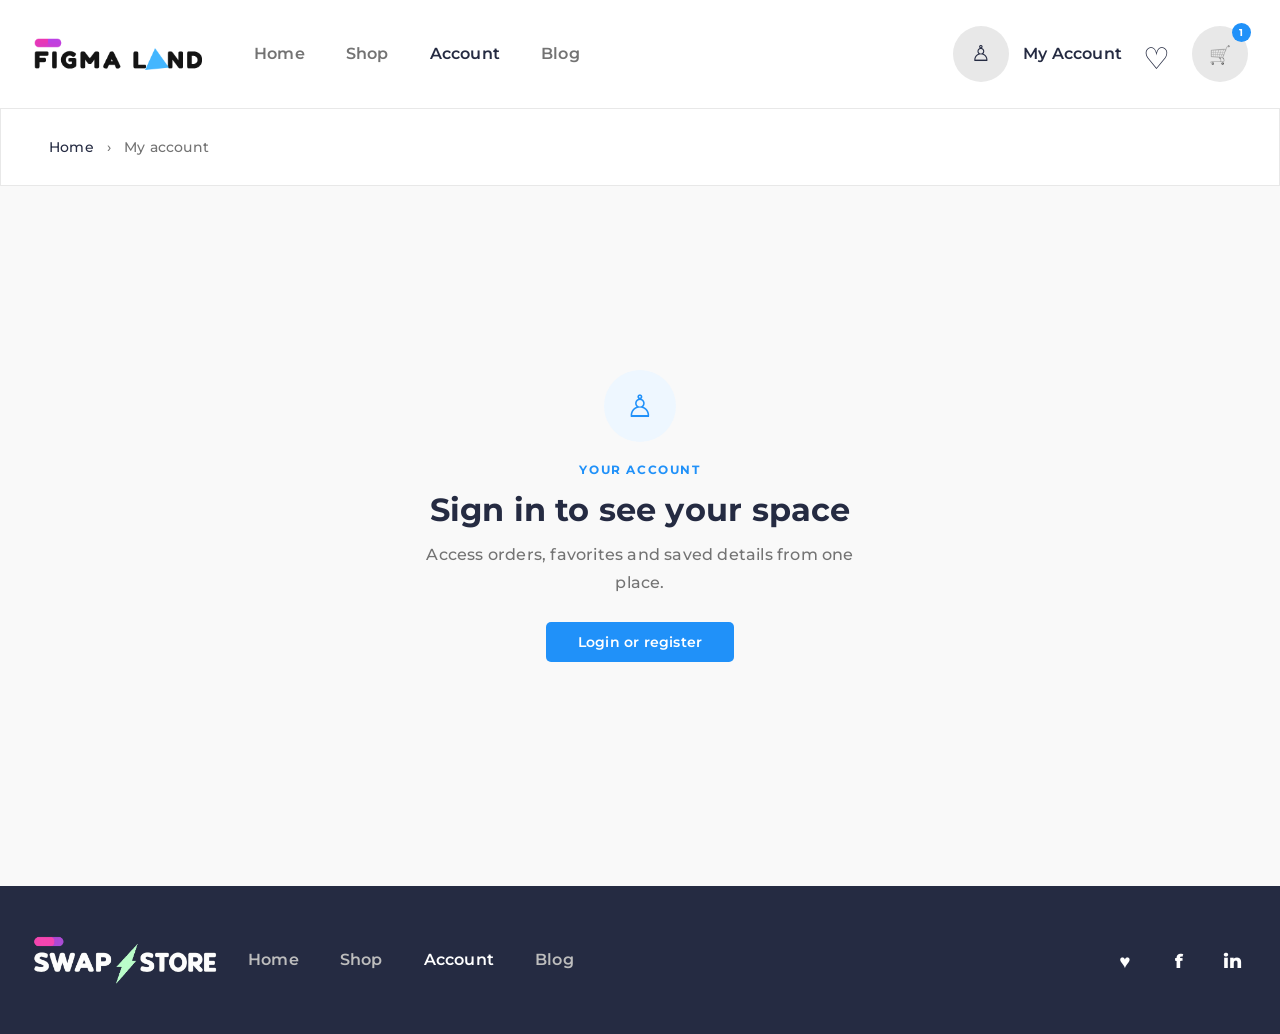
==== account.html @ ec665d68 "Segundo commit" ====
<!doctype html>
<html lang="en">
  <head>
    <meta charset="utf-8" />
    <meta name="viewport" content="width=device-width, initial-scale=1" />
    <title>My account — Figmaland</title>
    <meta name="description" content="Manage your Figmaland profile, orders and saved items" />
    <link rel="preconnect" href="https://fonts.googleapis.com" />
    <link rel="preconnect" href="https://fonts.gstatic.com" crossorigin />
    <link href="https://fonts.googleapis.com/css2?family=Montserrat:wght@400;500;600;700;800&display=swap" rel="stylesheet" />
    <link rel="stylesheet" href="styles.css" />
  </head>
  <body>
    <header class="site-header">
      <nav class="navbar container-wide" aria-label="Main navigation">
        <a class="brand" href="index.html"><img src="assets/logo-dark.png" alt="Figmaland" /></a>
        <div class="desktop-nav"><a href="index.html">Home</a><a href="products.html">Shop</a><a class="active" href="account.html">Account</a><a href="blog.html">Blog</a></div>
        <div class="nav-actions">
          <span class="account-circle">♙</span><a class="account-label" href="account.html">My Account</a><a class="icon-button favorite-button" href="favorites.html" aria-label="Favorites">♡</a><a class="cart-button" href="cart.html" aria-label="Shopping cart"><span>🛒</span><b data-cart-count>1</b></a
          ><button class="menu-toggle" type="button" aria-expanded="false" aria-controls="mobile-menu" aria-label="Open menu"><span></span><span></span><span></span></button>
        </div>
        <div class="mobile-menu" id="mobile-menu"><a href="index.html">Home</a><a href="products.html">Shop</a><a href="account.html">Account</a><a href="blog.html">Blog</a></div>
      </nav>
      <div class="breadcrumb">
        <div class="container-wide"><a href="index.html">Home</a><span>›</span><span>My account</span></div>
      </div>
    </header>

    <main class="dashboard-page">
      <section class="account-guest container" data-account-guest hidden>
        <div class="empty-state">
          <span>♙</span>
          <p class="eyebrow">YOUR ACCOUNT</p>
          <h1>Sign in to see your space</h1>
          <p>Access orders, favorites and saved details from one place.</p>
          <a class="button button--primary" href="auth.html">Login or register</a>
        </div>
      </section>

      <section class="account-dashboard container" data-account-user hidden>
        <header class="dashboard-header">
          <div>
            <p class="eyebrow">MY ACCOUNT</p>
            <h1>Welcome back, <span data-account-name>Demo</span>.</h1>
            <p>Here is what is happening with your Figmaland account.</p>
          </div>
          <button class="button button--outline" type="button" data-logout>Log out</button>
        </header>
        <div class="account-stats">
          <a href="#orders"><span>01</span><b>Active order</b><small>Arrives 2–4 Jul</small></a
          ><a href="favorites.html"><span data-favorite-count>2</span><b>Saved pieces</b><small>View favorites</small></a
          ><a href="cart.html"><span data-account-cart-count>1</span><b>Cart items</b><small>Continue checkout</small></a>
        </div>
        <div class="dashboard-grid">
          <section class="dashboard-card dashboard-card--orders" id="orders">
            <div class="dashboard-card__heading">
              <div>
                <p class="eyebrow">RECENT ORDER</p>
                <h2>Order #FG-2841</h2>
              </div>
              <span class="status-pill">In transit</span>
            </div>
            <div class="order-product">
              <img src="assets/detail-related-01.jpg" alt="Drop 01 set" />
              <div><b>Drop 01 (4-pack)</b><span>Color: Blue · Qty: 1</span><strong>$150.00</strong></div>
            </div>
            <div class="order-progress">
              <i></i>
              <div><span>Confirmed</span><span>In transit</span><span>Delivered</span></div>
            </div>
            <button class="text-link" type="button">Track package →</button>
          </section>
          <section class="dashboard-card">
            <p class="eyebrow">PROFILE</p>
            <h2>Your details</h2>
            <form class="profile-form" data-profile-form>
              <label>Name<input name="name" value="Demo User" /></label><label>Email<input name="email" type="email" value="demo@figmaland.test" /></label><label>Phone<input name="phone" value="+51 999 555 111" /></label><button class="button button--primary" type="submit">Save changes</button><span data-profile-feedback></span>
            </form>
          </section>
          <section class="dashboard-card">
            <p class="eyebrow">DELIVERY</p>
            <h2>Default address</h2>
            <address><b>Demo User</b><span>Av. Larco 1234</span><span>Miraflores, Lima</span><span>Peru</span></address>
            <button class="text-link" type="button">Edit address →</button>
          </section>
          <section class="dashboard-card dashboard-links">
            <p class="eyebrow">QUICK LINKS</p>
            <h2>Continue exploring</h2>
            <a href="favorites.html"
              ><span>♡</span>
              <div><b>Favorites</b><small>Pieces you saved</small></div>
              <i>→</i></a
            ><a href="cart.html"
              ><span>🛒</span>
              <div><b>Shopping cart</b><small>Review your selection</small></div>
              <i>→</i></a
            ><a href="blog.html"
              ><span>✦</span>
              <div><b>Journal</b><small>Read the latest stories</small></div>
              <i>→</i></a
            >
          </section>
        </div>
      </section>
    </main>

    <footer class="site-footer">
      <div class="site-footer__inner container-wide">
        <a class="brand" href="index.html"><img src="assets/logo-light.png" alt="Figmaland" /></a>
        <nav class="footer-nav"><a href="index.html">Home</a><a href="products.html">Shop</a><a class="active" href="account.html">Account</a><a href="blog.html">Blog</a></nav>
        <div class="social-links"><a href="#">♥</a><a href="#">f</a><a href="#">in</a></div>
      </div>
    </footer>
    <script src="script.js"></script>
  </body>
</html>
---- styles.css ----
:root {
  --ink: #252b42;
  --muted: #737373;
  --light-gray: #bdbdbd;
  --line: #e8e8e8;
  --paper: #ffffff;
  --soft: #f9f9f9;
  --primary: #2091f9;
  --dark: #252b42;
  --instagram: #313958;
  --shadow: 0 2px 4px rgba(0, 0, 0, 0.1);
  --shadow-card: 0 13px 19px rgba(0, 0, 0, 0.07);
}

* {
  box-sizing: border-box;
}

[hidden] {
  display: none !important;
}

html {
  scroll-behavior: smooth;
}

body {
  margin: 0;
  color: var(--ink);
  background: var(--paper);
  font-family: "Montserrat", Arial, sans-serif;
  font-size: 16px;
  font-weight: 500;
  line-height: 1.75;
  letter-spacing: 0.2px;
}

body.menu-open {
  overflow: hidden;
}

img {
  display: block;
  max-width: 100%;
}

a {
  color: inherit;
  text-decoration: none;
}

button,
input,
select {
  font: inherit;
}

button,
select {
  cursor: pointer;
}

button {
  color: inherit;
}

h1,
h2,
h3,
p {
  margin-top: 0;
}

.container {
  width: min(1110px, calc(100% - 40px));
  margin-inline: auto;
}

.container-small {
  width: min(1116px, calc(100% - 40px));
  margin-inline: auto;
}

.container-wide {
  width: min(1336px, calc(100% - 64px));
  margin-inline: auto;
}

.sr-only {
  position: absolute;
  width: 1px;
  height: 1px;
  padding: 0;
  margin: -1px;
  overflow: hidden;
  clip: rect(0, 0, 0, 0);
  white-space: nowrap;
  border: 0;
}

.desktop-only {
  display: inline-flex;
}

.site-header {
  position: relative;
  z-index: 10;
  background: var(--paper);
}

.navbar {
  position: relative;
  display: flex;
  align-items: center;
  height: 108px;
  z-index: 20;
}

.navbar--overlay {
  position: absolute;
  inset: 0 0 auto;
  color: #fff;
}

.brand {
  flex: 0 0 206px;
  display: flex;
  align-items: center;
}

.brand img {
  width: 186px;
  height: 58px;
  object-fit: contain;
}

.desktop-nav {
  display: flex;
  align-items: center;
  gap: 21px;
  margin-left: 6px;
}

.desktop-nav a,
.footer-nav a {
  padding: 10px;
  color: var(--muted);
  font-size: 16px;
  font-weight: 600;
  line-height: 28px;
  text-align: center;
  white-space: nowrap;
}

.navbar--overlay .desktop-nav a {
  color: #fff;
  text-shadow: 0 8px 15px rgba(0, 0, 0, 0.22);
}

.desktop-nav a.active,
.footer-nav a.active {
  color: var(--ink);
}

.navbar--overlay .desktop-nav a.active {
  color: #fff;
}

.nav-actions {
  display: flex;
  align-items: center;
  gap: 14px;
  margin-left: auto;
}

.account-circle,
.cart-button,
.icon-button {
  display: grid;
  place-items: center;
  width: 56px;
  height: 56px;
  border: 0;
  border-radius: 50%;
  background: #e8e8e8;
  font-size: 22px;
}

.navbar--overlay .account-circle,
.navbar--overlay .cart-button,
.navbar--overlay .icon-button {
  color: #fff;
  background: rgba(232, 232, 232, 0.34);
  border: 1px solid rgba(255, 255, 255, 0.48);
}

.account-label {
  font-size: 16px;
  font-weight: 600;
  white-space: nowrap;
}

.icon-button {
  width: 42px;
  height: 42px;
  background: transparent;
  font-size: 30px;
}

.cart-button {
  position: relative;
}

.cart-button span {
  transform: translateY(1px) scale(0.8);
  filter: grayscale(1);
}

.cart-button b {
  position: absolute;
  top: -3px;
  right: -3px;
  display: grid;
  place-items: center;
  width: 19px;
  height: 19px;
  border-radius: 50%;
  color: #fff;
  background: var(--primary);
  font-size: 10px;
  line-height: 1;
}

.menu-toggle {
  display: none;
  width: 40px;
  padding: 8px;
  border: 0;
  background: transparent;
}

.menu-toggle span {
  display: block;
  width: 24px;
  height: 2px;
  margin: 5px 0;
  background: currentColor;
}

.mobile-menu {
  display: none;
}

.home-header {
  min-height: 650px;
  color: #fff;
  background: #5d829b url("assets/home-hero.jpg") center 30% / cover no-repeat;
}

.home-hero {
  display: grid;
  place-items: center;
  min-height: 650px;
  padding: 126px 20px 70px;
}

.home-hero__content {
  display: flex;
  flex-direction: column;
  align-items: center;
  gap: 8px;
  text-align: center;
  text-shadow: 0 13px 19px rgba(0, 0, 0, 0.24);
}

.eyebrow {
  margin: 0;
  font-size: 24px;
  font-weight: 700;
  line-height: 36px;
  letter-spacing: 0.1px;
}

.home-hero h1,
.listing-hero h1 {
  margin: 0;
  color: #fff;
  font-size: 58px;
  font-weight: 800;
  line-height: 80px;
}

.home-hero__content > p:last-of-type,
.listing-hero__content > p:last-of-type {
  margin: 0;
  color: #fff;
  font-size: 26px;
  line-height: 46px;
}

.button {
  display: inline-flex;
  min-height: 40px;
  align-items: center;
  justify-content: center;
  padding: 6px 32px;
  border: 0;
  border-radius: 5px;
  font-size: 14px;
  font-weight: 600;
  line-height: 28px;
  letter-spacing: 0.2px;
}

.button--light {
  margin-top: 22px;
  padding: 16px 46px;
  border-radius: 0;
  color: var(--primary);
  background: #fff;
  font-size: 16px;
  font-weight: 700;
  line-height: 24px;
  text-shadow: none;
}

.button--primary {
  color: #fff;
  background: var(--primary);
}

.button--muted {
  color: #fff;
  background: var(--light-gray);
}

.category-section {
  padding-block: 49px;
}

.category-grid {
  display: grid;
  grid-template-columns: 370px 350px 370px;
  grid-template-rows: repeat(2, 220px);
  gap: 29px 10px;
  justify-content: center;
}

.category-card {
  position: relative;
  overflow: hidden;
}

.category-card img {
  width: 100%;
  height: 100%;
  object-fit: cover;
  transition: transform 240ms ease;
}

.category-card:hover img {
  transform: scale(1.025);
}

.category-card span {
  position: absolute;
  top: 50%;
  left: 50%;
  transform: translate(-50%, -50%);
  padding: 15px 30px;
  border: 1px solid #fff;
  color: #fff;
  background: rgba(0, 0, 0, 0.1);
  font-size: 16px;
  font-weight: 700;
  line-height: 24px;
}

.category-card--hat {
  grid-column: 1;
  grid-row: 1;
}

.category-card--shoes {
  grid-column: 1;
  grid-row: 2;
}

.category-card--dresses {
  grid-column: 2;
  grid-row: 1 / span 2;
  width: 310px;
  height: 469px;
  justify-self: center;
}

.category-card--bags {
  grid-column: 3;
  grid-row: 1;
}

.category-card--clothes {
  grid-column: 3;
  grid-row: 2;
}

.section-rule {
  height: 1px;
  background: var(--line);
}

.section {
  padding-block: 30px;
}

.section-heading {
  display: flex;
  flex-direction: column;
  align-items: center;
  gap: 12px;
  margin-bottom: 50px;
  text-align: center;
}

.section-heading h2,
.related-section h2 {
  margin: 0;
  font-size: 24px;
  font-weight: 700;
  line-height: 36px;
  letter-spacing: 0.1px;
}

.tabs {
  display: flex;
  justify-content: center;
}

.tab {
  position: relative;
  min-height: 52px;
  padding: 12px 18px;
  border: 0;
  color: var(--muted);
  background: transparent;
  font-size: 14px;
  font-weight: 600;
}

.tab.active {
  color: var(--primary);
}

.tab.active::after {
  position: absolute;
  bottom: 0;
  left: 50%;
  width: 39px;
  height: 2px;
  background: var(--primary);
  content: "";
  transform: translateX(-50%);
}

.product-grid {
  display: grid;
  gap: 40px;
}

.product-grid--featured {
  grid-template-columns: repeat(4, 230px);
  justify-content: center;
}

.product-grid--latest {
  grid-template-columns: repeat(4, 210px);
  justify-content: center;
  row-gap: 40px;
}

.product-card-mini {
  position: relative;
  display: flex;
  min-width: 0;
  flex-direction: column;
  align-items: flex-start;
  gap: 8px;
}

.product-card-mini__image {
  position: relative;
  width: 100%;
  height: 180px;
  overflow: hidden;
}

.product-grid--featured .product-card-mini__image {
  height: 415px;
  border-radius: 10px;
}

.product-card-mini__image img {
  width: 100%;
  height: 100%;
  object-fit: cover;
}

.heart {
  position: absolute;
  top: 9px;
  right: 7px;
  display: grid;
  place-items: center;
  width: 38px;
  height: 38px;
  border: 0;
  border-radius: 50%;
  color: #fff;
  background: rgba(232, 232, 232, 0.46);
  font-size: 23px;
  line-height: 1;
}

.heart.is-favorite {
  color: #fff;
  background: #ff5674;
}

.product-card-mini h3 {
  margin: 0;
  font-size: 16px;
  font-weight: 700;
  line-height: 24px;
}

.product-card-mini h3 span {
  color: var(--light-gray);
}

.product-card-mini > p {
  margin: 0;
  font-size: 16px;
  line-height: 28px;
}

.color-row {
  display: flex;
  gap: 8px;
  margin-top: 3px;
}

.color-row i,
.color-picker button {
  display: block;
  width: 17px;
  height: 17px;
  border: 0;
  border-radius: 50%;
}

.color-row i:nth-child(1) {
  background: #00c6ff;
}

.color-row i:nth-child(2) {
  background: #00cf87;
}

.color-row i:nth-child(3) {
  background: #f3cd03;
}

.color-row i:nth-child(4) {
  background: #e77c40;
}

.color-row i:nth-child(5) {
  background: #252b42;
}

.size-row {
  display: flex;
  gap: 10px;
}

.size-row span {
  display: grid;
  place-items: center;
  min-width: 29px;
  height: 25px;
  padding: 0 6px;
  border: 1px solid #e4e4e4;
  color: var(--muted);
  font-size: 11px;
  font-weight: 700;
}

.products-section--latest {
  padding-top: 70px;
  padding-bottom: 60px;
}

.products-section--latest .section-heading {
  margin-bottom: 42px;
}

.blog-section {
  padding-block: 34px 64px;
  background: #fff8f8;
}

.blog-section .section-heading {
  margin-bottom: 20px;
}

.blog-grid {
  display: grid;
  grid-template-columns: repeat(3, 331px);
  justify-content: center;
  gap: 40px;
  padding-top: 30px;
}

.blog-card {
  overflow: hidden;
  border-radius: 2px;
  background: #fff;
  box-shadow: var(--shadow-card);
}

.blog-card > img {
  width: 100%;
  height: 202px;
  object-fit: cover;
}

.blog-card__body {
  display: flex;
  min-height: 312px;
  flex-direction: column;
  padding: 26px 28px 18px;
}

.blog-card time {
  color: var(--light-gray);
  font-size: 16px;
  font-weight: 700;
  line-height: 24px;
}

.blog-card h3 {
  margin: 10px 0 12px;
  font-size: 24px;
  line-height: 36px;
}

.blog-card p {
  margin-bottom: 18px;
  color: #858585;
  font-size: 16px;
  line-height: 28px;
}

.blog-tags {
  display: flex;
  gap: 17px;
  margin-top: auto;
}

.blog-tags a {
  color: #8ec2f2;
  font-size: 14px;
  font-weight: 700;
}

.instagram-section {
  overflow: hidden;
  padding: 46px 0 49px;
  color: #fff;
  background: var(--instagram);
}

.instagram-section h2 {
  margin: 0 0 80px;
  font-size: 40px;
  line-height: 57px;
  text-align: center;
}

.instagram-slider {
  position: relative;
  width: min(1116px, calc(100% - 112px));
  margin-inline: auto;
}

.instagram-viewport {
  overflow: hidden;
}

.instagram-track {
  display: flex;
  width: max-content;
  gap: 19px;
  transform: translateX(0);
  transition: transform 420ms cubic-bezier(0.22, 1, 0.36, 1);
}

.instagram-card {
  position: relative;
  flex: 0 0 349px;
  height: 249px;
  overflow: hidden;
  border-radius: 16px;
}

.instagram-card img {
  width: 100%;
  height: 100%;
  object-fit: cover;
}

.instagram-card span {
  position: absolute;
  top: 14px;
  left: 17px;
  padding: 18px 38px;
  border: 2px solid #fff;
  border-radius: 10px;
  background: rgba(0, 0, 0, 0.2);
  font-weight: 700;
  line-height: 28px;
}

.carousel-dots {
  display: flex;
  justify-content: center;
  gap: 10px;
  margin-top: 48px;
}

.carousel-dots button {
  width: 8px;
  height: 8px;
  padding: 0;
  border: 0;
  border-radius: 50%;
  background: rgba(255, 255, 255, 0.35);
}

.carousel-dots button.active {
  background: var(--primary);
}

.instagram-arrow {
  position: absolute;
  z-index: 3;
  top: 50%;
  display: grid;
  width: 44px;
  height: 44px;
  place-items: center;
  border: 1px solid rgba(255, 255, 255, 0.6);
  border-radius: 50%;
  color: #fff;
  background: rgba(37, 43, 66, 0.65);
  font-size: 28px;
  transform: translateY(-50%);
}

.instagram-arrow--prev {
  left: -54px;
}

.instagram-arrow--next {
  right: -54px;
}

.site-footer {
  min-height: 148px;
  color: #fff;
  background: var(--dark);
}

.site-footer__inner {
  display: flex;
  min-height: 148px;
  align-items: center;
}

.footer-nav {
  display: flex;
  align-items: center;
  gap: 21px;
  margin-left: 0;
}

.footer-nav a {
  color: var(--light-gray);
}

.footer-nav a.active {
  color: #fff;
}

.social-links {
  display: flex;
  align-items: center;
  gap: 24px;
  margin-left: auto;
}

.social-links a {
  display: grid;
  place-items: center;
  width: 30px;
  height: 30px;
  color: #fff;
  font-size: 19px;
  font-weight: 800;
}

.breadcrumb {
  height: 78px;
  border: 1px solid var(--line);
}

.breadcrumb .container-wide {
  display: flex;
  height: 100%;
  align-items: center;
  gap: 13px;
  padding-left: 16px;
  color: var(--muted);
  font-size: 14px;
  line-height: 28px;
}

.breadcrumb a {
  color: var(--ink);
}

.listing-hero {
  position: relative;
  display: grid;
  min-height: 300px;
  place-items: center;
  overflow: hidden;
  color: #fff;
  background: #c1a552 url("assets/listing-hero.jpg") center / cover no-repeat;
}

.listing-hero__content {
  display: flex;
  flex-direction: column;
  align-items: center;
  text-align: center;
  text-shadow: 0 13px 19px rgba(0, 0, 0, 0.24);
}

.listing-hero__content .eyebrow {
  font-size: 24px;
}

.filter-trigger {
  display: none;
}

.listing-shell {
  display: grid;
  grid-template-columns: 380px minmax(0, 1fr);
  gap: 40px;
  padding: 30px;
  background: var(--soft);
}

.filters {
  display: flex;
  flex-direction: column;
  gap: 18px;
  padding: 18px 14px 30px;
  border: 1px solid var(--line);
  border-radius: 10px;
  background: #fff;
  box-shadow: var(--shadow);
}

.search-field {
  display: flex;
  height: 52px;
  align-items: center;
  padding: 0 15px;
  border: 1px solid #dcdcdc;
  border-radius: 7px;
  background: #fcfcfc;
}

.search-field input {
  min-width: 0;
  flex: 1;
  border: 0;
  outline: 0;
  background: transparent;
  color: var(--muted);
  font-family: Arial, sans-serif;
  font-size: 14px;
}

.search-field > span:last-child {
  font-size: 24px;
}

.filter-panel {
  display: flex;
  flex-direction: column;
  gap: 10px;
  padding: 30px 35px;
  border: 1px solid var(--line);
  border-radius: 5px;
}

.filter-panel h2 {
  margin: 0 0 8px;
  font-size: 16px;
  line-height: 24px;
}

.filter-panel label {
  display: flex;
  align-items: center;
  gap: 10px;
  color: var(--muted);
  font-size: 14px;
  line-height: 24px;
}

.filter-panel label > span {
  margin-left: auto;
}

.filter-panel input {
  accent-color: var(--primary);
}

.filter-categories {
  gap: 18px;
}

.filter-group {
  border-bottom: 1px solid transparent;
}

.filter-group.expanded {
  padding-bottom: 18px;
  border-color: #e4e4e4;
}

.filter-group button {
  display: flex;
  width: 100%;
  align-items: center;
  justify-content: space-between;
  padding: 0;
  border: 0;
  background: transparent;
  font-size: 16px;
  line-height: 24px;
}

.filter-group button span {
  display: grid;
  place-items: center;
  width: 25px;
  height: 25px;
  border-radius: 50%;
  color: var(--light-gray);
  background: #f1f1f1;
}

.filter-group.expanded button span {
  color: #fff;
  background: var(--primary);
}

.filter-group ul {
  margin: 9px 0 0;
  padding: 0;
  color: var(--muted);
  list-style: none;
  font-size: 14px;
  font-weight: 600;
  line-height: 28px;
}

.swatch {
  display: inline-block;
  width: 12px;
  height: 12px;
  border-radius: 50%;
}

.swatch--red {
  background: #ff5674;
}

.swatch--blue {
  background: #52a7ff;
}

.swatch--brown {
  background: #8f6750;
}

.swatch--orange {
  background: #e77c40;
}

.swatch--yellow {
  background: #f3cd03;
}

.swatch--pink {
  background: #ff75bf;
}

.price-range {
  position: relative;
  height: 30px;
  margin-top: 4px;
}

.price-range::before,
.price-range i {
  position: absolute;
  top: 15px;
  left: 0;
  right: 0;
  height: 4px;
  border-radius: 4px;
  background: #e5e5e5;
  content: "";
}

.price-range i {
  right: 17%;
  background: #00d6a3;
}

.price-range span {
  position: absolute;
  top: -8px;
  display: grid;
  place-items: center;
  min-width: 29px;
  height: 19px;
  border-radius: 3px;
  color: #fff;
  background: var(--ink);
  font-size: 10px;
  transform: translateX(-50%);
}

.price-values {
  display: flex;
  gap: 14px;
}

.price-values span {
  flex: 1;
  padding: 11px;
  border: 1px solid var(--line);
  border-radius: 4px;
  font-size: 13px;
}

.catalog {
  min-width: 0;
}

.catalog-toolbar {
  display: flex;
  min-height: 64px;
  align-items: center;
  justify-content: space-between;
  margin-bottom: 18px;
}

.sort-control {
  display: flex;
  align-items: center;
  gap: 16px;
  color: var(--muted);
  font-family: Arial, sans-serif;
  font-size: 15px;
}

.sort-control select {
  min-width: 160px;
  padding: 17px 20px;
  border: 1px solid #dcdcdc;
  border-radius: 5px;
  color: var(--ink);
  background: #fff;
  box-shadow: var(--shadow);
}

.view-controls {
  display: flex;
  gap: 8px;
}

.view-controls button {
  width: 52px;
  height: 52px;
  border: 1px solid var(--line);
  border-radius: 5px;
  color: var(--muted);
  background: #fff;
  font-size: 21px;
}

.view-controls button.active {
  color: var(--ink);
  background: #ececec;
}

.catalog-grid {
  display: grid;
  grid-template-columns: repeat(4, minmax(155px, 1fr));
  gap: 40px;
}

.catalog-grid .product-card-mini__image {
  height: 180px;
}

.catalog-grid .product-card-mini h3 span,
.product-grid--latest .product-card-mini h3 span,
.related-grid .product-card-mini h3 span {
  display: block;
}

.pagination {
  display: flex;
  align-items: center;
  justify-content: center;
  gap: 16px;
  margin-top: 42px;
}

.pagination button {
  display: grid;
  min-width: 40px;
  height: 40px;
  place-items: center;
  padding: 0 15px;
  border: 1px solid #8ec2f2;
  border-radius: 5px;
  color: #8ec2f2;
  background: #fff;
}

.pagination button.active {
  color: #fff;
  background: var(--primary);
}

.pagination--mobile {
  display: none;
}

.product-page {
  background: var(--soft);
}

.product-shell {
  padding: 27px max(40px, calc((100vw - 1160px) / 2)) 80px;
}

.product-card {
  display: grid;
  grid-template-columns: minmax(0, 680px) 345px;
  gap: 40px;
  min-height: 1157px;
  padding: 40px 60px;
  border: 1px solid #dcdcdc;
  border-radius: 10px;
  background: #fff;
  box-shadow: var(--shadow);
}

.product-gallery {
  min-width: 0;
}

.main-product-image {
  position: relative;
  height: 900px;
  overflow: hidden;
}

.main-product-image > img {
  width: 100%;
  height: 100%;
  object-fit: cover;
}

.main-product-image > button {
  position: absolute;
  top: 19px;
  right: 30px;
  display: grid;
  width: 51px;
  height: 51px;
  place-items: center;
  border: 1px solid rgba(255, 255, 255, 0.15);
  border-radius: 50%;
  color: #fff;
  background: rgba(202, 202, 202, 0.16);
  font-size: 25px;
}

.thumbnail-strip {
  position: relative;
  display: grid;
  grid-template-columns: repeat(6, 85px);
  justify-content: center;
  gap: 14px;
  margin-top: 40px;
  padding-inline: 32px;
}

.thumbnail {
  height: 72px;
  padding: 0;
  overflow: hidden;
  border: 0;
  opacity: 0.25;
  background: #eee;
}

.thumbnail.active {
  opacity: 1;
}

.thumbnail img {
  width: 100%;
  height: 100%;
  object-fit: cover;
}

.carousel-arrow {
  position: absolute;
  z-index: 2;
  display: grid;
  width: 40px;
  height: 40px;
  place-items: center;
  border: 1px solid #eaeaea;
  border-radius: 50%;
  background: rgba(255, 255, 255, 0.85);
  box-shadow: var(--shadow);
  font-size: 26px;
  line-height: 1;
}

.thumbnail-strip .carousel-arrow {
  top: 16px;
}

.thumbnail-strip .prev {
  left: 0;
}

.thumbnail-strip .next {
  right: 0;
}

.product-info h1 {
  margin: 0 0 8px;
  font-size: 24px;
  line-height: 36px;
}

.product-info h1 span {
  color: var(--light-gray);
}

.rating {
  display: flex;
  align-items: center;
  gap: 9px;
  margin-bottom: 6px;
}

.rating b {
  color: #dab700;
  font-size: 14px;
}

.rating > span {
  color: #f3cd03;
  letter-spacing: 1px;
}

.rating small {
  color: var(--muted);
  font-size: 12px;
}

.price {
  display: flex;
  align-items: baseline;
  gap: 22px;
}

.price strong,
.price del {
  font-size: 24px;
  line-height: 38px;
}

.price del {
  color: var(--muted);
  font-weight: 500;
}

.color-picker {
  margin-top: 21px;
  color: var(--muted);
}

.color-picker > div {
  display: flex;
  gap: 8px;
  margin-top: 8px;
}

.color-picker button {
  width: 30px;
  height: 30px;
  border: 4px solid #fff;
  box-shadow: 0 2px 4px rgba(0, 0, 0, 0.25);
}

.color-picker .cyan {
  background: #20a4f3;
}

.color-picker .green {
  background: #40c79d;
}

.color-picker .orange {
  background: #e77c40;
}

.color-picker .navy {
  background: #252b42;
}

.color-picker button.active {
  outline: 2px solid var(--primary);
}

.purchase-actions {
  display: flex;
  gap: 10px;
  margin-top: 25px;
}

.wishlist-action {
  padding-inline: 12px;
}

.product-description {
  margin-top: 37px;
}

.product-description h2 {
  margin-bottom: 12px;
  font-size: 24px;
  font-weight: 500;
  line-height: 38px;
}

.product-description p {
  color: var(--muted);
  font-size: 16px;
  line-height: 28px;
}

.product-description a {
  color: var(--primary);
}

.accordion {
  margin-top: 60px;
  border: 1px solid var(--line);
  border-radius: 5px;
}

.accordion-item + .accordion-item {
  border-top: 1px solid #e4e4e4;
}

.accordion-item > button {
  display: flex;
  width: 100%;
  align-items: center;
  justify-content: space-between;
  padding: 20px 30px;
  border: 0;
  background: #fff;
  font-size: 16px;
}

.accordion-item > button span {
  display: grid;
  width: 25px;
  height: 25px;
  place-items: center;
  border-radius: 50%;
  color: var(--light-gray);
  background: #f1f1f1;
}

.accordion-item.open > button span {
  color: #fff;
  background: var(--primary);
}

.accordion-item > div {
  display: none;
  padding: 0 30px 22px;
  color: var(--muted);
  font-size: 14px;
  line-height: 28px;
}

.accordion-item.open > div {
  display: block;
}

.accordion-item p {
  margin: 0;
}

.share-widget {
  display: flex;
  flex-direction: column;
  gap: 13px;
  margin-top: 44px;
  color: var(--muted);
}

.share-widget > div {
  display: flex;
  gap: 13px;
}

.share-widget a {
  display: grid;
  width: 49px;
  height: 49px;
  place-items: center;
  border: 1.5px solid #00f3b9;
  border-radius: 50%;
  color: #00a9ff;
  background: #fff;
  box-shadow: 0 10px 15px rgba(0, 0, 0, 0.07);
  font-weight: 800;
}

.share-widget a.filled {
  color: #fff;
  background: linear-gradient(45deg, #00f3b9, #2187ff);
}

.product-tabs {
  padding: 50px 12px 0;
}

.product-tabs__buttons {
  display: flex;
  gap: 0;
  border-bottom: 3px solid #e4e4e4;
}

.product-tabs__buttons button {
  position: relative;
  padding: 18px;
  border: 0;
  color: var(--muted);
  background: transparent;
  font-size: 16px;
  font-weight: 700;
}

.product-tabs__buttons button.active {
  color: var(--primary);
}

.product-tabs__buttons button.active::after {
  position: absolute;
  right: 0;
  bottom: -3px;
  left: 0;
  height: 3px;
  background: var(--primary);
  content: "";
}

.product-tabs > p {
  width: min(707px, 100%);
  margin: 31px 0 0;
  font-size: 16px;
  line-height: 28px;
}

.feature-list {
  display: flex;
  flex-direction: column;
  gap: 2px;
  margin-top: 36px;
  font-size: 16px;
  line-height: 28px;
}

.related-section {
  padding: 38px 0 68px;
  background: #fff;
}

.related-section h2 {
  margin-bottom: 68px;
}

.related-carousel {
  position: relative;
}

.related-grid {
  display: grid;
  grid-template-columns: repeat(5, minmax(0, 1fr));
  gap: 20px;
}

.related-grid .product-card-mini__image {
  height: 180px;
}

.related-carousel > .prev {
  top: 90px;
  left: -28px;
}

.related-carousel > .next {
  top: 90px;
  right: -28px;
}

@media (max-width: 1180px) {
  .container-wide {
    width: calc(100% - 32px);
  }

  .desktop-nav {
    gap: 4px;
  }

  .desktop-nav a,
  .footer-nav a {
    padding-inline: 6px;
    font-size: 13px;
  }

  .account-label {
    display: none;
  }

  .category-grid {
    grid-template-columns: 1fr 0.95fr 1fr;
  }

  .category-card--dresses {
    width: calc(100% - 40px);
  }

  .catalog-grid {
    gap: 28px 20px;
  }

  .product-card {
    grid-template-columns: minmax(0, 1fr) 345px;
    padding-inline: 35px;
  }

  .thumbnail-strip {
    grid-template-columns: repeat(5, 75px);
  }

  .thumbnail:last-of-type {
    display: none;
  }
}

@media (max-width: 767px) {
  body {
    font-size: 16px;
  }

  .container,
  .container-small,
  .container-wide {
    width: calc(100% - 40px);
  }

  .desktop-only {
    display: none !important;
  }

  .navbar {
    width: 100%;
    height: 103px;
    padding-inline: 16px;
  }

  .navbar--overlay {
    position: absolute;
  }

  .brand {
    flex-basis: auto;
  }

  .brand img {
    width: 186px;
    height: 58px;
  }

  .desktop-nav,
  .account-circle,
  .account-label,
  .favorite-button {
    display: none;
  }

  .nav-actions {
    gap: 9px;
  }

  .cart-button {
    width: 56px;
    height: 56px;
  }

  .menu-toggle {
    display: block;
  }

  .mobile-menu {
    position: fixed;
    z-index: 50;
    top: 100px;
    right: 0;
    left: 0;
    display: flex;
    max-height: 0;
    flex-direction: column;
    align-items: center;
    gap: 12px;
    overflow: hidden;
    color: var(--ink);
    background: #fff;
    box-shadow: var(--shadow);
    opacity: 0;
    transition: max-height 220ms ease, opacity 180ms ease, padding 220ms ease;
  }

  .mobile-menu.open {
    max-height: 430px;
    padding: 22px;
    opacity: 1;
  }

  .mobile-menu a {
    width: 100%;
    padding: 7px;
    text-align: center;
    font-weight: 600;
  }

  .home-header {
    min-height: 991px;
    background-position: center top;
  }

  .home-hero {
    min-height: 991px;
    padding: 290px 20px 160px;
  }

  .home-hero__content {
    gap: 6px;
  }

  .eyebrow {
    font-size: 16px;
    line-height: 24px;
  }

  .home-hero h1,
  .listing-hero h1 {
    width: 307px;
    font-size: 38px;
    font-weight: 700;
    line-height: 47px;
  }

  .home-hero__content > p:last-of-type,
  .listing-hero__content > p:last-of-type {
    width: 281px;
    font-size: 16px;
    line-height: 28px;
  }

  .button--light {
    margin-top: 27px;
  }

  .category-section {
    width: 100%;
    padding: 20px 0;
  }

  .category-grid {
    display: grid;
    grid-template-columns: minmax(0, 370px);
    grid-template-rows: 220px 220px 468px 220px 220px;
    gap: 29px;
    padding-inline: 20px;
  }

  .category-card {
    grid-column: 1;
    width: 100%;
  }

  .category-card--hat {
    grid-row: 1;
  }

  .category-card--shoes {
    grid-row: 2;
  }

  .category-card--dresses {
    grid-row: 3;
    width: 100%;
    height: 468px;
  }

  .category-card--bags {
    grid-row: 4;
  }

  .category-card--clothes {
    grid-row: 5;
  }

  .section-rule {
    width: 100%;
  }

  .products-section {
    padding-block: 30px;
  }

  .section-heading {
    gap: 0;
    margin-bottom: 30px;
  }

  .section-heading h2 {
    font-size: 24px;
  }

  .tabs {
    width: 100%;
  }

  .tab {
    padding-inline: 15px;
  }

  .product-grid {
    grid-template-columns: 335px;
    justify-content: center;
    gap: 40px;
  }

  .product-grid--featured .product-card-mini:nth-child(n + 4),
  .product-grid--latest .product-card-mini:nth-child(n + 5) {
    display: none;
  }

  .product-grid--featured .product-card-mini__image {
    height: 514px;
  }

  .product-grid--featured .product-card-mini h3 {
    font-size: 20px;
    font-weight: 400;
    line-height: 30px;
  }

  .product-grid--featured .product-card-mini > p {
    font-size: 24px;
    line-height: 38px;
  }

  .product-grid--featured .color-row i {
    width: 26px;
    height: 26px;
  }

  .product-grid--featured .size-row span {
    min-width: 34px;
    height: 29px;
    font-size: 13px;
  }

  .products-section--latest {
    padding-top: 60px;
  }

  .product-grid--latest {
    grid-template-columns: 320px;
  }

  .product-grid--latest .product-card-mini__image {
    height: 180px;
  }

  .blog-section {
    padding-bottom: 64px;
  }

  .blog-grid {
    grid-template-columns: minmax(0, 331px);
    gap: 40px;
  }

  .instagram-section {
    padding: 57px 12px 67px;
  }

  .instagram-section h2 {
    width: 260px;
    margin: 0 auto 100px;
    font-size: 40px;
    line-height: 57px;
  }

  .instagram-track {
    width: 100%;
    margin: 0;
    transform: none;
  }

  .instagram-card {
    display: none;
    flex-basis: 100%;
    height: 292px;
  }

  .instagram-card:first-child {
    display: block;
  }

  .carousel-dots {
    margin-top: 60px;
  }

  .site-footer {
    min-height: 560px;
  }

  .site-footer__inner {
    min-height: 560px;
    flex-direction: column;
    justify-content: flex-start;
    padding: 46px 20px;
  }

  .footer-nav {
    flex-direction: column;
    gap: 16px;
    margin: 40px 0 0;
  }

  .footer-nav a {
    padding: 0;
    color: #fff;
    font-size: 16px;
  }

  .social-links {
    margin: 45px 0 0;
  }

  .breadcrumb {
    height: 78px;
  }

  .breadcrumb .container-wide {
    justify-content: center;
    padding: 0;
    font-weight: 600;
  }

  .listing-hero {
    min-height: 306px;
    padding: 30px 20px 18px;
    background-position: center;
  }

  .listing-hero__content .eyebrow {
    font-size: 16px;
    line-height: 24px;
  }

  .listing-hero__content > p:last-of-type {
    width: auto;
  }

  .filter-trigger {
    display: flex;
    width: min(368px, calc(100vw - 46px));
    height: 52px;
    align-items: center;
    justify-content: space-between;
    margin-top: 20px;
    padding: 0 20px;
    border: 1px solid #fff;
    border-radius: 5px;
    color: #fff;
    background: rgba(0, 0, 0, 0.1);
    box-shadow: var(--shadow);
    text-shadow: none;
  }

  .listing-shell {
    display: block;
    padding: 33px 45px;
  }

  .filters {
    display: none;
    margin-bottom: 28px;
  }

  .filters.open {
    display: flex;
  }

  .catalog-toolbar {
    min-height: 52px;
    margin-bottom: 28px;
  }

  .sort-control {
    width: 100%;
    justify-content: space-between;
  }

  .sort-control select {
    min-width: 160px;
  }

  .view-controls {
    display: none;
  }

  .catalog-grid {
    grid-template-columns: minmax(0, 320px);
    justify-content: center;
    gap: 40px;
  }

  .catalog-grid .product-card-mini:nth-child(n + 5) {
    display: none;
  }

  .catalog-grid .product-card-mini__image {
    height: 180px;
  }

  .pagination--desktop {
    display: none;
  }

  .pagination--mobile {
    display: flex;
    margin-top: 26px;
    gap: 13px;
  }

  .pagination--mobile span {
    min-width: 47px;
    color: var(--muted);
    text-align: center;
  }

  .pagination--mobile b {
    color: var(--primary);
  }

  .product-shell {
    padding: 0 0 50px;
  }

  .product-card {
    display: flex;
    min-height: 0;
    flex-direction: column;
    gap: 55px;
    padding: 8px 8px 40px;
    border-radius: 0;
  }

  .main-product-image {
    height: 447px;
  }

  .thumbnail-strip {
    grid-template-columns: repeat(3, 85px);
    gap: 14px;
    margin-top: 55px;
    padding-inline: 56px;
  }

  .thumbnail--desktop {
    display: none;
  }

  .product-info {
    padding: 0 28px;
  }

  .product-info h1 {
    margin-bottom: 2px;
  }

  .product-description {
    margin-top: 36px;
  }

  .purchase-actions {
    margin-top: 25px;
  }

  .wishlist-action span {
    display: inline;
  }

  .accordion {
    margin-top: 60px;
  }

  .share-widget {
    margin: 44px 4px 0;
  }

  .product-tabs {
    padding: 87px 35px 0;
  }

  .product-tabs__buttons {
    justify-content: space-between;
  }

  .product-tabs__buttons button {
    padding: 18px 9px;
  }

  .product-tabs > p {
    margin-top: 27px;
  }

  .feature-list {
    margin-top: 35px;
  }

  .related-section {
    padding: 50px 0;
  }

  .related-section h2 {
    margin-bottom: 29px;
    text-align: center;
  }

  .related-grid {
    grid-template-columns: minmax(0, 320px);
    justify-content: center;
  }

  .related-grid .product-card-mini:nth-child(n + 2) {
    display: none;
  }

  .related-carousel > .prev {
    left: -10px;
  }

  .related-carousel > .next {
    right: -10px;
  }
}

@media (max-width: 374px) {
  .brand img {
    width: 150px;
    height: auto;
  }

  .nav-actions {
    gap: 3px;
  }

  .cart-button {
    width: 50px;
    height: 50px;
  }

  .category-grid {
    grid-template-columns: minmax(0, 1fr);
  }

  .product-grid,
  .product-grid--latest,
  .catalog-grid {
    grid-template-columns: minmax(0, 1fr);
  }

  .listing-shell {
    padding-inline: 20px;
  }

  .sort-control {
    gap: 8px;
  }

  .sort-control select {
    min-width: 155px;
  }

  .product-info {
    padding-inline: 15px;
  }

  .purchase-actions {
    flex-wrap: wrap;
  }

  .product-tabs {
    padding-inline: 25px;
  }

  .share-widget a {
    width: 45px;
    height: 45px;
  }
}

/* Extended pages and commerce flows */
.button--outline {
  border: 1px solid var(--primary);
  color: var(--primary);
  background: #fff;
}

.button--block {
  width: 100%;
}

.text-link {
  padding: 0;
  border: 0;
  color: var(--primary);
  background: transparent;
  font-size: 14px;
  font-weight: 700;
}

.post-kicker {
  margin: 0;
  color: var(--primary);
  font-size: 12px;
  font-weight: 800;
  line-height: 20px;
  letter-spacing: 1.5px;
}

.page-intro {
  padding: 82px 0 74px;
  text-align: center;
}

.page-intro .eyebrow,
.journal-heading .eyebrow,
.journal-sidebar .eyebrow,
.author-card .eyebrow,
.commerce-heading .eyebrow,
.dashboard-page .eyebrow,
.auth-page .eyebrow,
.order-summary .eyebrow {
  margin-bottom: 9px;
  color: var(--primary);
  font-size: 12px;
  line-height: 20px;
  letter-spacing: 1.6px;
}

.page-intro h1,
.commerce-heading h1,
.dashboard-header h1 {
  margin: 0;
  font-size: 48px;
  line-height: 1.18;
}

.page-intro > .container > p:last-child,
.commerce-heading > p:last-child,
.dashboard-header > div > p:last-child {
  max-width: 620px;
  margin: 17px auto 0;
  color: var(--muted);
}

.page-intro--journal {
  background:
    linear-gradient(90deg, rgba(255, 248, 248, 0.96), rgba(255, 248, 248, 0.84)),
    url("assets/blog-03.jpg") center / cover;
}

.featured-post-section {
  padding: 52px 0;
  background: #fff8f8;
}

.featured-post {
  display: grid;
  grid-template-columns: minmax(0, 1.05fr) minmax(0, 1fr);
  min-height: 420px;
  overflow: hidden;
  background: #fff;
  box-shadow: var(--shadow-card);
}

.featured-post__image {
  position: relative;
  min-height: 420px;
}

.featured-post__image img {
  width: 100%;
  height: 100%;
  object-fit: cover;
}

.featured-post__image > span {
  position: absolute;
  top: 22px;
  left: 22px;
  padding: 7px 13px;
  border-radius: 4px;
  color: #fff;
  background: #ff5674;
  font-size: 12px;
  font-weight: 800;
}

.featured-post__content {
  display: flex;
  flex-direction: column;
  align-items: flex-start;
  justify-content: center;
  padding: 52px;
}

.featured-post__content time {
  margin-bottom: 9px;
  color: var(--muted);
  font-size: 13px;
}

.featured-post__content h2 {
  margin: 13px 0 17px;
  font-size: 32px;
  line-height: 1.3;
}

.featured-post__content > p:not(.post-kicker) {
  margin-bottom: 28px;
  color: var(--muted);
}

.featured-post__content .button {
  gap: 17px;
  border-radius: 0;
  font-weight: 700;
}

.journal-content {
  display: grid;
  grid-template-columns: minmax(0, 1fr) 315px;
  gap: 55px;
  padding-block: 78px 100px;
}

.journal-heading {
  display: flex;
  align-items: flex-end;
  justify-content: space-between;
  margin-bottom: 32px;
}

.journal-heading h2,
.journal-sidebar h2 {
  margin: 0;
  font-size: 28px;
  line-height: 36px;
}

.journal-heading > p {
  margin: 0;
  color: var(--muted);
  font-size: 13px;
}

.journal-grid {
  display: grid;
  grid-template-columns: repeat(2, minmax(0, 1fr));
  gap: 30px;
}

.journal-card[hidden],
.popular-posts li[hidden] {
  display: none;
}

.journal-card > img {
  height: 220px;
}

.journal-card .blog-card__body {
  min-height: 330px;
}

.journal-card__meta {
  display: flex;
  align-items: center;
  justify-content: space-between;
  color: var(--light-gray);
  font-size: 12px;
  font-weight: 700;
  text-transform: uppercase;
}

.journal-card__meta span {
  color: var(--primary);
}

.journal-card h3 {
  font-size: 22px;
  line-height: 31px;
}

.journal-card .text-link {
  margin-top: auto;
}

.journal-sidebar {
  display: flex;
  flex-direction: column;
  gap: 28px;
}

.sidebar-panel {
  padding: 30px;
  border: 1px solid var(--line);
  border-radius: 5px;
  background: #fff;
  box-shadow: var(--shadow);
}

.tag-cloud {
  display: flex;
  flex-wrap: wrap;
  gap: 9px;
  margin-top: 22px;
}

.tag-cloud button,
.article-tags a {
  padding: 7px 12px;
  border: 1px solid var(--line);
  border-radius: 20px;
  color: var(--muted);
  background: #fff;
  font-size: 12px;
  font-weight: 700;
}

.tag-cloud button.active,
.tag-cloud button:hover {
  border-color: var(--primary);
  color: #fff;
  background: var(--primary);
}

.popular-posts {
  margin: 20px 0 0;
  padding: 0;
  list-style: none;
}

.popular-posts li {
  display: grid;
  grid-template-columns: 38px 1fr;
  gap: 10px;
  align-items: start;
  padding: 17px 0;
  border-top: 1px solid var(--line);
}

.popular-posts li:first-child {
  border-top: 0;
}

.popular-posts span {
  color: var(--light-gray);
  font-size: 19px;
  font-weight: 800;
}

.popular-posts a {
  font-size: 13px;
  font-weight: 700;
  line-height: 21px;
}

.journal-empty {
  padding: 60px;
  border: 1px dashed var(--line);
  color: var(--muted);
  text-align: center;
}

.article-page {
  padding-top: 70px;
}

.article-hero {
  max-width: 900px;
  text-align: center;
}

.article-hero h1 {
  margin: 18px auto;
  font-size: 54px;
  line-height: 1.15;
}

.article-deck {
  max-width: 740px;
  margin: 0 auto 28px;
  color: var(--muted);
  font-size: 20px;
  line-height: 32px;
}

.article-byline {
  display: flex;
  align-items: center;
  justify-content: center;
  gap: 13px;
}

.article-byline img {
  width: 50px;
  height: 50px;
  border-radius: 50%;
  object-fit: cover;
}

.article-byline div {
  display: flex;
  flex-direction: column;
  align-items: flex-start;
  line-height: 22px;
}

.article-byline span {
  color: var(--muted);
  font-size: 12px;
}

.article-cover {
  margin-top: 58px;
}

.article-cover img {
  width: 100%;
  height: 580px;
  object-fit: cover;
}

.article-cover figcaption,
.article-body figcaption {
  margin-top: 8px;
  color: var(--muted);
  font-size: 12px;
}

.article-layout {
  display: grid;
  grid-template-columns: 245px minmax(0, 720px);
  gap: 65px;
  justify-content: center;
  padding-block: 70px;
}

.article-toc {
  align-self: start;
  position: sticky;
  top: 30px;
  padding: 24px;
  border-left: 3px solid var(--primary);
  background: var(--soft);
}

.article-toc .eyebrow {
  margin-bottom: 16px;
  color: var(--ink);
  font-size: 11px;
  line-height: 18px;
}

.article-toc ol {
  margin: 0;
  padding: 0;
  list-style: none;
}

.article-toc li {
  margin-top: 10px;
  font-size: 13px;
  font-weight: 700;
  line-height: 20px;
}

.article-toc li.toc-sub {
  padding-left: 15px;
  color: var(--muted);
  font-weight: 600;
}

.article-body {
  font-size: 17px;
  line-height: 31px;
}

.article-lead {
  font-size: 21px;
  line-height: 35px;
}

.article-body h2 {
  margin: 58px 0 17px;
  font-size: 32px;
  line-height: 42px;
  scroll-margin-top: 30px;
}

.article-body h3 {
  margin: 42px 0 12px;
  font-size: 23px;
  line-height: 32px;
  scroll-margin-top: 30px;
}

.article-body h2 span,
.article-body h3 span {
  margin-right: 8px;
  color: var(--primary);
}

.article-body p {
  margin-bottom: 22px;
}

.article-body blockquote {
  margin: 38px 0;
  padding: 28px 32px;
  border-left: 4px solid #ff5674;
  color: var(--ink);
  background: #fff8f8;
  font-size: 22px;
  font-weight: 700;
  line-height: 34px;
}

.article-body figure {
  margin: 45px 0;
}

.article-body figure img {
  width: 100%;
  max-height: 630px;
  object-fit: cover;
}

.article-body li {
  margin-bottom: 8px;
}

.article-tags {
  display: flex;
  gap: 9px;
  margin-top: 55px;
}

.author-card {
  display: grid;
  grid-template-columns: 110px minmax(0, 1fr) auto;
  gap: 28px;
  align-items: center;
  margin-bottom: 50px;
  padding: 35px;
  background: #fff8f8;
}

.author-card > img {
  width: 110px;
  height: 110px;
  border-radius: 50%;
  object-fit: cover;
}

.author-card h2 {
  margin: 0;
  font-size: 24px;
}

.author-card p:last-child {
  max-width: 650px;
  margin: 7px 0 0;
  color: var(--muted);
}

.author-card > a {
  color: var(--primary);
  font-size: 13px;
  font-weight: 700;
}

.post-navigation {
  display: grid;
  grid-template-columns: 1fr 1fr;
  margin-bottom: 90px;
  border-block: 1px solid var(--line);
}

.post-navigation a {
  display: flex;
  min-height: 150px;
  flex-direction: column;
  justify-content: center;
  padding: 28px;
}

.post-navigation a + a {
  border-left: 1px solid var(--line);
  text-align: right;
}

.post-navigation span {
  margin-bottom: 6px;
  color: var(--primary);
  font-size: 12px;
  font-weight: 700;
}

.post-navigation b {
  font-size: 18px;
  line-height: 28px;
}

.auth-page {
  min-height: 100vh;
  background: #fff;
}

.auth-header {
  display: flex;
  position: absolute;
  z-index: 3;
  top: 0;
  right: 0;
  left: 0;
  height: 92px;
  align-items: center;
  justify-content: space-between;
  padding: 0 42px;
}

.auth-header > a:last-child {
  color: var(--muted);
  font-size: 13px;
  font-weight: 700;
}

.auth-shell {
  display: grid;
  min-height: 100vh;
  grid-template-columns: minmax(420px, 0.95fr) minmax(520px, 1.05fr);
}

.auth-visual {
  position: relative;
  min-height: 760px;
  overflow: hidden;
  color: #fff;
  background: var(--dark);
}

.auth-visual::after {
  position: absolute;
  inset: 0;
  background: linear-gradient(180deg, rgba(37, 43, 66, 0.12), rgba(37, 43, 66, 0.82));
  content: "";
}

.auth-visual img {
  width: 100%;
  height: 100%;
  object-fit: cover;
  object-position: center top;
}

.auth-visual > div {
  position: absolute;
  z-index: 1;
  right: 55px;
  bottom: 65px;
  left: 55px;
}

.auth-visual .eyebrow {
  color: #fff;
}

.auth-visual h1 {
  max-width: 540px;
  margin: 0 0 16px;
  font-size: 45px;
  line-height: 1.18;
}

.auth-visual p:last-child {
  max-width: 530px;
  margin: 0;
  color: rgba(255, 255, 255, 0.8);
}

.auth-panel {
  display: grid;
  place-items: center;
  padding: 120px 45px 60px;
}

.auth-panel__inner {
  width: min(430px, 100%);
}

.auth-panel h1 {
  margin: 0;
  font-size: 36px;
  line-height: 46px;
}

.auth-tabs {
  display: grid;
  grid-template-columns: 1fr 1fr;
  margin: 32px 0 27px;
  border-bottom: 2px solid var(--line);
}

.auth-tabs button {
  position: relative;
  padding: 14px;
  border: 0;
  color: var(--muted);
  background: transparent;
  font-weight: 700;
}

.auth-tabs button.active {
  color: var(--primary);
}

.auth-tabs button.active::after {
  position: absolute;
  right: 0;
  bottom: -2px;
  left: 0;
  height: 2px;
  background: var(--primary);
  content: "";
}

.auth-form {
  display: none;
  flex-direction: column;
  gap: 17px;
}

.auth-form.active {
  display: flex;
}

.auth-form > label,
.profile-form > label {
  display: flex;
  flex-direction: column;
  gap: 7px;
  color: var(--ink);
  font-size: 13px;
  font-weight: 700;
}

.auth-form input,
.profile-form input {
  width: 100%;
  height: 52px;
  padding: 0 15px;
  border: 1px solid #dcdcdc;
  border-radius: 5px;
  outline: 0;
  background: #fcfcfc;
  font-weight: 500;
}

.auth-form input:focus,
.profile-form input:focus {
  border-color: var(--primary);
  box-shadow: 0 0 0 3px rgba(32, 145, 249, 0.12);
}

.form-row {
  display: flex;
  align-items: center;
  justify-content: space-between;
  color: var(--muted);
  font-size: 12px;
}

.check-label {
  display: flex !important;
  flex-direction: row !important;
  align-items: center;
  gap: 8px !important;
  color: var(--muted) !important;
  font-size: 12px !important;
  font-weight: 600 !important;
}

.check-label input {
  width: 16px;
  height: 16px;
  accent-color: var(--primary);
}

.demo-credentials {
  display: flex;
  align-items: center;
  justify-content: space-between;
  padding: 13px 15px;
  border-radius: 5px;
  background: #eef7ff;
  color: var(--muted);
  font-size: 12px;
}

.demo-credentials button {
  padding: 0;
  border: 0;
  color: var(--primary);
  background: transparent;
}

.form-feedback {
  min-height: 25px;
  margin: 18px 0 0;
  color: #1c8c68;
  font-size: 13px;
  text-align: center;
}

.form-feedback.error {
  color: #d8203a;
}

.dashboard-page {
  min-height: 700px;
  padding: 70px 0 90px;
  background: var(--soft);
}

.account-guest {
  display: grid;
  min-height: 520px;
  place-items: center;
}

.empty-state {
  display: flex;
  max-width: 520px;
  flex-direction: column;
  align-items: center;
  margin: 0 auto;
  padding: 70px 30px;
  text-align: center;
}

.empty-state > span {
  display: grid;
  width: 72px;
  height: 72px;
  place-items: center;
  margin-bottom: 18px;
  border-radius: 50%;
  color: var(--primary);
  background: #eef7ff;
  font-size: 31px;
}

.empty-state h1,
.empty-state h2 {
  margin: 0 0 10px;
  font-size: 32px;
  line-height: 42px;
}

.empty-state p {
  margin-bottom: 25px;
  color: var(--muted);
}

.empty-state--compact {
  padding-block: 45px;
}

.dashboard-header {
  display: flex;
  align-items: flex-end;
  justify-content: space-between;
  margin-bottom: 42px;
}

.dashboard-header > div > p:last-child {
  margin-left: 0;
}

.account-stats {
  display: grid;
  grid-template-columns: repeat(3, 1fr);
  gap: 20px;
  margin-bottom: 28px;
}

.account-stats a {
  display: grid;
  grid-template-columns: 58px 1fr;
  padding: 24px;
  border: 1px solid var(--line);
  border-radius: 8px;
  background: #fff;
  box-shadow: var(--shadow);
}

.account-stats span {
  grid-row: 1 / span 2;
  color: var(--primary);
  font-size: 32px;
  font-weight: 800;
}

.account-stats b {
  line-height: 24px;
}

.account-stats small {
  color: var(--muted);
}

.dashboard-grid {
  display: grid;
  grid-template-columns: repeat(2, minmax(0, 1fr));
  gap: 28px;
}

.dashboard-card {
  padding: 32px;
  border: 1px solid var(--line);
  border-radius: 8px;
  background: #fff;
  box-shadow: var(--shadow);
}

.dashboard-card h2 {
  margin: 0 0 22px;
  font-size: 24px;
  line-height: 34px;
}

.dashboard-card__heading {
  display: flex;
  align-items: flex-start;
  justify-content: space-between;
}

.status-pill {
  padding: 6px 11px;
  border-radius: 20px;
  color: #127454;
  background: #e5f8f1;
  font-size: 11px;
  font-weight: 800;
}

.order-product {
  display: flex;
  gap: 17px;
  padding-block: 18px;
  border-block: 1px solid var(--line);
}

.order-product img {
  width: 90px;
  height: 90px;
  object-fit: cover;
}

.order-product div {
  display: flex;
  flex-direction: column;
}

.order-product span {
  color: var(--muted);
  font-size: 12px;
}

.order-product strong {
  margin-top: auto;
}

.order-progress {
  margin: 27px 0;
}

.order-progress > i {
  display: block;
  position: relative;
  height: 4px;
  margin-inline: 8px;
  border-radius: 4px;
  background: linear-gradient(90deg, var(--primary) 0 50%, #e4e4e4 50%);
}

.order-progress > i::before,
.order-progress > i::after {
  position: absolute;
  top: 50%;
  width: 12px;
  height: 12px;
  border: 3px solid var(--primary);
  border-radius: 50%;
  background: #fff;
  content: "";
  transform: translateY(-50%);
}

.order-progress > i::before {
  left: 0;
}

.order-progress > i::after {
  left: 50%;
}

.order-progress div {
  display: flex;
  justify-content: space-between;
  margin-top: 9px;
  color: var(--muted);
  font-size: 10px;
}

.profile-form {
  display: grid;
  grid-template-columns: 1fr 1fr;
  gap: 15px;
}

.profile-form label:first-child {
  grid-column: 1 / -1;
}

.profile-form .button {
  justify-self: start;
}

.profile-form > span {
  align-self: center;
  color: #1c8c68;
  font-size: 12px;
}

.dashboard-card address {
  display: flex;
  flex-direction: column;
  margin-bottom: 24px;
  color: var(--muted);
  font-style: normal;
}

.dashboard-card address b {
  margin-bottom: 5px;
  color: var(--ink);
}

.dashboard-links > a {
  display: grid;
  grid-template-columns: 40px 1fr auto;
  gap: 12px;
  align-items: center;
  padding: 15px 0;
  border-top: 1px solid var(--line);
}

.dashboard-links > a > span {
  display: grid;
  width: 36px;
  height: 36px;
  place-items: center;
  border-radius: 50%;
  color: var(--primary);
  background: #eef7ff;
}

.dashboard-links > a div {
  display: flex;
  flex-direction: column;
}

.dashboard-links small {
  color: var(--muted);
}

.dashboard-links i {
  color: var(--primary);
  font-style: normal;
}

.commerce-page {
  min-height: 700px;
  padding-bottom: 95px;
  background: var(--soft);
}

.commerce-heading {
  padding-block: 70px 45px;
  text-align: center;
}

.cart-layout {
  display: grid;
  grid-template-columns: minmax(0, 1fr) 350px;
  gap: 30px;
  align-items: start;
}

.cart-panel,
.order-summary {
  border: 1px solid var(--line);
  border-radius: 8px;
  background: #fff;
  box-shadow: var(--shadow);
}

.cart-table-heading {
  display: grid;
  grid-template-columns: minmax(0, 1fr) 125px 100px;
  gap: 20px;
  padding: 17px 24px;
  border-bottom: 1px solid var(--line);
  color: var(--muted);
  font-size: 11px;
  font-weight: 800;
  text-transform: uppercase;
}

.cart-item {
  display: grid;
  grid-template-columns: minmax(0, 1fr) 125px 100px;
  gap: 20px;
  align-items: center;
  padding: 24px;
  border-bottom: 1px solid var(--line);
}

.cart-item__product {
  display: flex;
  min-width: 0;
  gap: 18px;
}

.cart-item__product img {
  width: 125px;
  height: 145px;
  object-fit: cover;
}

.cart-item__product > div {
  display: flex;
  flex-direction: column;
  align-items: flex-start;
}

.cart-item h2 {
  margin: 4px 0;
  font-size: 18px;
  line-height: 26px;
}

.cart-item__product span {
  color: var(--muted);
  font-size: 12px;
}

.cart-item__product button {
  margin-top: auto;
  padding: 0;
  border: 0;
  color: #d8203a;
  background: transparent;
  font-size: 11px;
  font-weight: 700;
}

.quantity-control {
  display: grid;
  grid-template-columns: 32px 38px 32px;
  align-items: center;
  justify-content: start;
  border: 1px solid var(--line);
  border-radius: 5px;
}

.quantity-control button {
  height: 36px;
  border: 0;
  background: transparent;
}

.quantity-control span {
  text-align: center;
}

.cart-actions {
  display: flex;
  align-items: center;
  justify-content: space-between;
  padding: 18px 24px;
}

.order-summary {
  position: sticky;
  top: 20px;
  padding: 28px;
}

.order-summary h2 {
  margin: 0 0 20px;
  font-size: 26px;
}

.order-summary dl {
  margin: 0;
}

.order-summary dl > div {
  display: flex;
  justify-content: space-between;
  padding: 11px 0;
  color: var(--muted);
}

.order-summary dd {
  margin: 0;
  color: var(--ink);
  font-weight: 700;
}

.order-summary .summary-total {
  margin-top: 9px;
  padding-top: 18px;
  border-top: 1px solid var(--line);
  color: var(--ink);
  font-size: 19px;
  font-weight: 800;
}

.promo-field {
  display: flex;
  flex-direction: column;
  gap: 8px;
  margin: 24px 0;
  font-size: 12px;
  font-weight: 700;
}

.promo-field > span {
  display: flex;
}

.promo-field input {
  min-width: 0;
  height: 44px;
  flex: 1;
  padding: 0 12px;
  border: 1px solid var(--line);
  border-radius: 5px 0 0 5px;
}

.promo-field button {
  padding: 0 15px;
  border: 0;
  border-radius: 0 5px 5px 0;
  color: #fff;
  background: var(--ink);
  font-size: 12px;
  font-weight: 700;
}

.secure-note {
  margin: 16px 0 0;
  color: var(--muted);
  font-size: 10px;
  line-height: 18px;
  text-align: center;
}

.favorites-toolbar {
  display: flex;
  align-items: center;
  justify-content: space-between;
  margin-bottom: 24px;
}

.favorites-toolbar p {
  margin: 0;
}

.favorites-toolbar select {
  padding: 12px 16px;
  border: 1px solid var(--line);
  border-radius: 5px;
  background: #fff;
}

.favorites-grid {
  display: grid;
  grid-template-columns: repeat(3, minmax(0, 1fr));
  gap: 28px;
}

.favorite-card {
  overflow: hidden;
  border: 1px solid var(--line);
  border-radius: 8px;
  background: #fff;
  box-shadow: var(--shadow);
}

.favorite-card__image {
  display: block;
  position: relative;
  height: 360px;
}

.favorite-card__image img {
  width: 100%;
  height: 100%;
  object-fit: cover;
}

.favorite-card__image button {
  position: absolute;
  top: 14px;
  right: 14px;
  display: grid;
  width: 42px;
  height: 42px;
  place-items: center;
  border: 0;
  border-radius: 50%;
  color: #fff;
  background: #ff5674;
  font-size: 20px;
}

.favorite-card__body {
  padding: 22px;
}

.favorite-card h2 {
  margin: 0;
  font-size: 18px;
  line-height: 27px;
}

.favorite-card__body > p {
  margin: 2px 0 18px;
  color: var(--muted);
  font-size: 13px;
}

.favorite-card__body > div {
  display: flex;
  align-items: center;
  justify-content: space-between;
}

.favorite-card .button {
  padding-inline: 17px;
}

@media (max-width: 980px) {
  .journal-content {
    grid-template-columns: 1fr;
  }

  .journal-sidebar {
    display: grid;
    grid-template-columns: 1fr 1fr;
  }

  .article-layout {
    grid-template-columns: 210px minmax(0, 1fr);
    gap: 35px;
  }

  .auth-shell {
    grid-template-columns: 0.8fr 1fr;
  }

  .dashboard-grid {
    grid-template-columns: 1fr;
  }

  .cart-layout {
    grid-template-columns: 1fr;
  }

  .order-summary {
    position: static;
  }
}

@media (max-width: 767px) {
  .instagram-slider {
    width: calc(100% - 24px);
  }

  .instagram-track {
    width: max-content;
    gap: 12px;
    margin: 0;
  }

  .instagram-card,
  .instagram-card:first-child {
    display: block;
    flex: 0 0 calc(100vw - 48px);
    height: 292px;
  }

  .instagram-arrow {
    width: 40px;
    height: 40px;
    background: rgba(37, 43, 66, 0.8);
  }

  .instagram-arrow--prev {
    left: -8px;
  }

  .instagram-arrow--next {
    right: -8px;
  }

  .page-intro,
  .commerce-heading {
    padding-block: 55px 38px;
  }

  .page-intro h1,
  .commerce-heading h1,
  .dashboard-header h1 {
    font-size: 35px;
  }

  .featured-post-section {
    padding: 30px 20px;
  }

  .featured-post {
    width: 100%;
    grid-template-columns: 1fr;
  }

  .featured-post__image {
    min-height: 280px;
  }

  .featured-post__content {
    padding: 30px;
  }

  .featured-post__content h2 {
    font-size: 26px;
  }

  .journal-content {
    padding-block: 50px 70px;
  }

  .journal-heading {
    align-items: flex-start;
    flex-direction: column;
    gap: 9px;
  }

  .journal-grid,
  .journal-sidebar {
    grid-template-columns: 1fr;
  }

  .journal-card > img {
    height: 220px;
  }

  .article-page {
    padding-top: 48px;
  }

  .article-hero h1 {
    font-size: 38px;
  }

  .article-deck {
    font-size: 17px;
    line-height: 29px;
  }

  .article-cover {
    width: 100%;
    margin-top: 40px;
  }

  .article-cover img {
    height: 330px;
  }

  .article-cover figcaption {
    padding-inline: 20px;
  }

  .article-layout {
    display: flex;
    flex-direction: column;
    padding-block: 40px;
  }

  .article-toc {
    position: static;
  }

  .article-body h2 {
    margin-top: 45px;
    font-size: 28px;
    line-height: 38px;
  }

  .article-body h3 {
    font-size: 22px;
  }

  .article-body blockquote {
    margin-inline: 0;
    padding: 22px;
    font-size: 19px;
    line-height: 31px;
  }

  .author-card {
    grid-template-columns: 80px 1fr;
    padding: 25px;
  }

  .author-card > img {
    width: 80px;
    height: 80px;
  }

  .author-card > a {
    grid-column: 2;
  }

  .post-navigation {
    grid-template-columns: 1fr;
  }

  .post-navigation a + a {
    border-top: 1px solid var(--line);
    border-left: 0;
  }

  .auth-header {
    height: 82px;
    padding-inline: 20px;
  }

  .auth-header .brand img {
    width: 150px;
  }

  .auth-shell {
    display: block;
  }

  .auth-visual {
    min-height: 410px;
  }

  .auth-visual > div {
    right: 25px;
    bottom: 35px;
    left: 25px;
  }

  .auth-visual h1 {
    font-size: 34px;
  }

  .auth-panel {
    padding: 55px 25px 70px;
  }

  .dashboard-page {
    padding-block: 50px 70px;
  }

  .dashboard-header {
    align-items: flex-start;
    flex-direction: column;
    gap: 23px;
  }

  .account-stats {
    grid-template-columns: 1fr;
  }

  .dashboard-card {
    padding: 24px;
  }

  .profile-form {
    grid-template-columns: 1fr;
  }

  .profile-form label:first-child {
    grid-column: auto;
  }

  .commerce-page {
    padding-bottom: 70px;
  }

  .cart-table-heading {
    display: none;
  }

  .cart-item {
    grid-template-columns: 1fr auto;
    gap: 15px;
  }

  .cart-item__product {
    grid-column: 1 / -1;
  }

  .cart-item__product img {
    width: 105px;
    height: 125px;
  }

  .cart-actions {
    gap: 18px;
  }

  .favorites-toolbar {
    align-items: flex-start;
    flex-direction: column;
    gap: 14px;
  }

  .favorites-grid {
    grid-template-columns: 1fr;
  }

  .favorite-card__image {
    height: 440px;
  }
}

@media (prefers-reduced-motion: reduce) {
  *,
  *::before,
  *::after {
    scroll-behavior: auto !important;
    transition-duration: 0.01ms !important;
  }
}
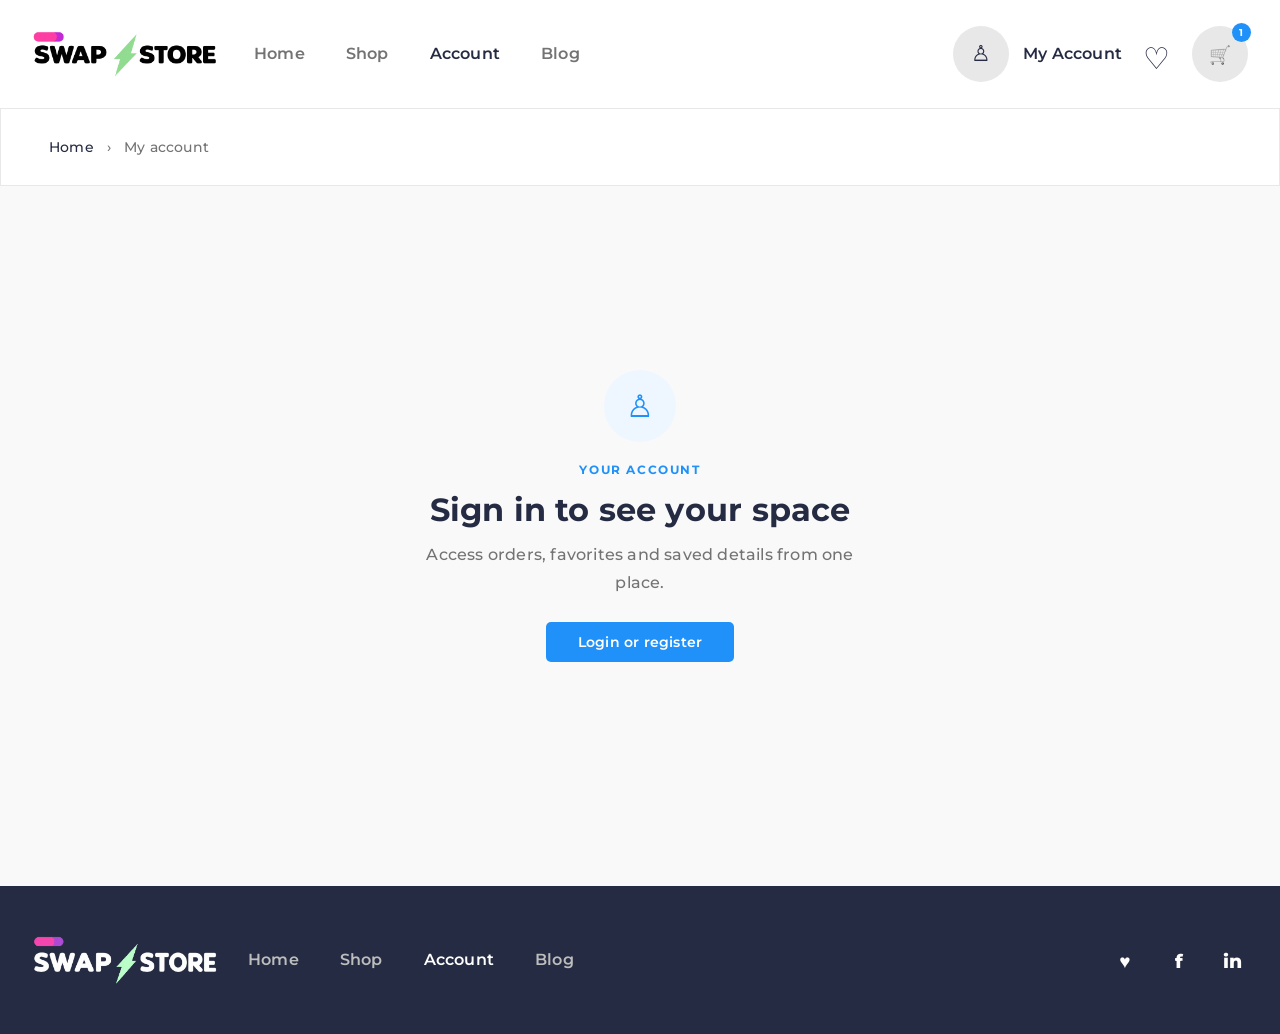
==== commit 296a6f03: "Segundo commit" ====
--- a/account.html
+++ b/account.html
@@ -13,7 +13,7 @@
   <body>
     <header class="site-header">
       <nav class="navbar container-wide" aria-label="Main navigation">
-        <a class="brand" href="index.html"><img src="assets/logo-dark.png" alt="Figmaland" /></a>
+        <a class="brand" href="index.html"><img src="assets/logo-dark.webp" alt="Figmaland" /></a>
         <div class="desktop-nav"><a href="index.html">Home</a><a href="products.html">Shop</a><a class="active" href="account.html">Account</a><a href="blog.html">Blog</a></div>
         <div class="nav-actions">
           <span class="account-circle">♙</span><a class="account-label" href="account.html">My Account</a><a class="icon-button favorite-button" href="favorites.html" aria-label="Favorites">♡</a><a class="cart-button" href="cart.html" aria-label="Shopping cart"><span>🛒</span><b data-cart-count>1</b></a
@@ -106,7 +106,7 @@
 
     <footer class="site-footer">
       <div class="site-footer__inner container-wide">
-        <a class="brand" href="index.html"><img src="assets/logo-light.png" alt="Figmaland" /></a>
+        <a class="brand" href="index.html"><img src="assets/logo-light.webp" alt="Figmaland" /></a>
         <nav class="footer-nav"><a href="index.html">Home</a><a href="products.html">Shop</a><a class="active" href="account.html">Account</a><a href="blog.html">Blog</a></nav>
         <div class="social-links"><a href="#">♥</a><a href="#">f</a><a href="#">in</a></div>
       </div>
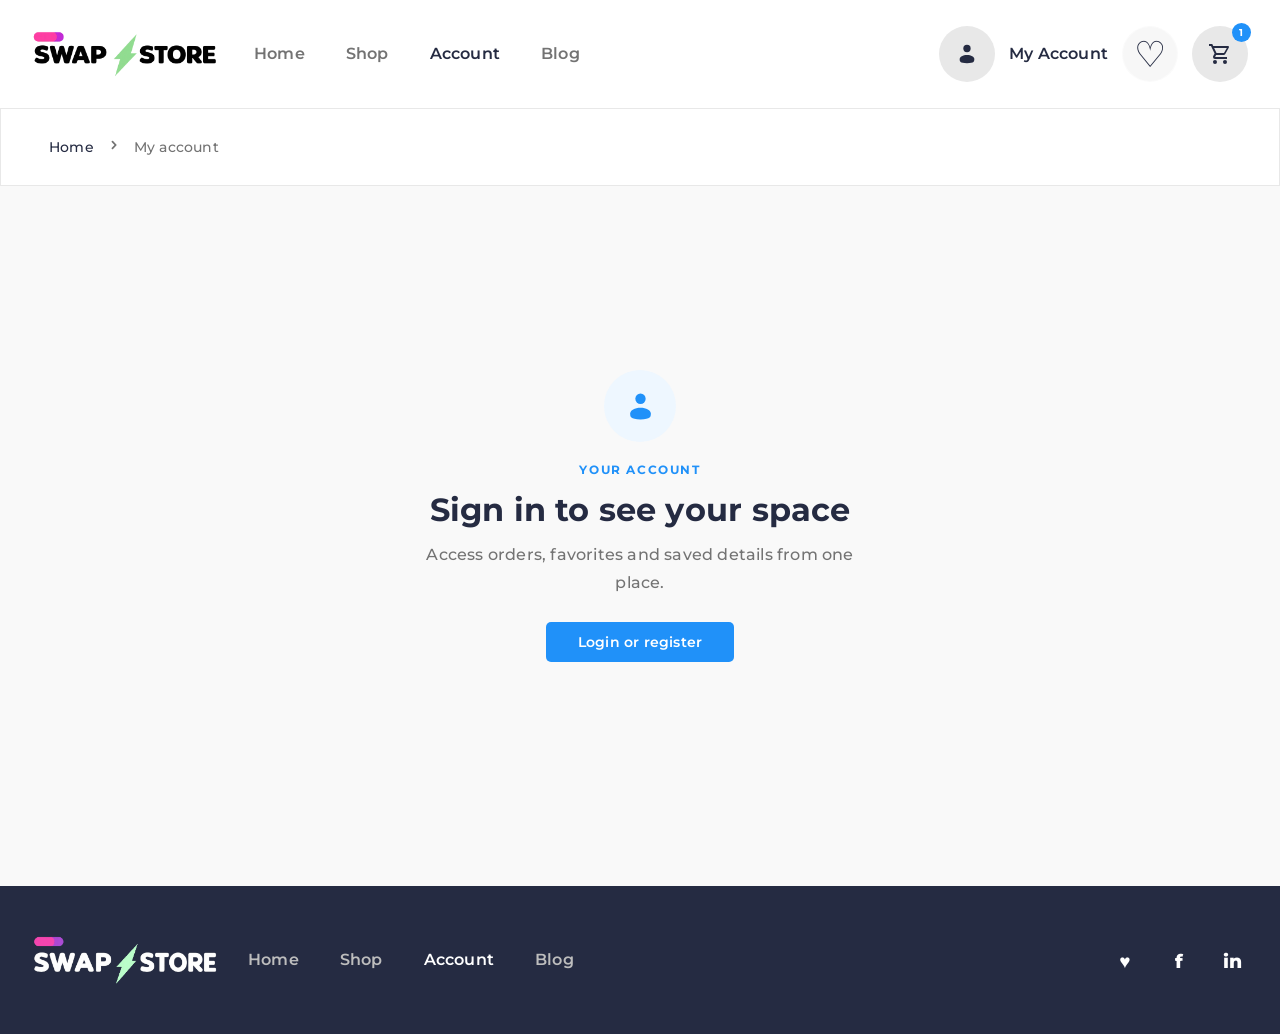
==== commit 27e8827d: "Segundo commit" ====
--- a/account.html
+++ b/account.html
@@ -16,20 +16,42 @@
         <a class="brand" href="index.html"><img src="assets/logo-dark.webp" alt="Figmaland" /></a>
         <div class="desktop-nav"><a href="index.html">Home</a><a href="products.html">Shop</a><a class="active" href="account.html">Account</a><a href="blog.html">Blog</a></div>
         <div class="nav-actions">
-          <span class="account-circle">♙</span><a class="account-label" href="account.html">My Account</a><a class="icon-button favorite-button" href="favorites.html" aria-label="Favorites">♡</a><a class="cart-button" href="cart.html" aria-label="Shopping cart"><span>🛒</span><b data-cart-count>1</b></a
+          <span class="account-circle"><svg xmlns="http://www.w3.org/2000/svg" width="1em" height="1em" viewBox="0 0 24 24">
+	<path d="M0 0h24v24H0z" fill="none" />
+	<circle cx="12" cy="6" r="4" fill="currentColor" />
+	<path fill="currentColor" d="M20 17.5c0 2.485 0 4.5-8 4.5s-8-2.015-8-4.5S7.582 13 12 13s8 2.015 8 4.5" />
+</svg>
+</span><a class="account-label" href="account.html">My Account</a><a class="favorite-button" href="favorites.html" aria-label="Favorites">♡</a
+          ><a class="cart-button" href="cart.html" aria-label="Shopping cart">
+            <svg xmlns="http://www.w3.org/2000/svg" width="1em" height="1em" viewBox="0 0 24 24">
+              <path d="M0 0h24v24H0z" fill="none" />
+              <path fill="currentColor" d="M17 18a2 2 0 0 1 2 2a2 2 0 0 1-2 2a2 2 0 0 1-2-2c0-1.11.89-2 2-2M1 2h3.27l.94 2H20a1 1 0 0 1 1 1c0 .17-.05.34-.12.5l-3.58 6.47c-.34.61-1 1.03-1.75 1.03H8.1l-.9 1.63l-.03.12a.25.25 0 0 0 .25.25H19v2H7a2 2 0 0 1-2-2c0-.35.09-.68.24-.96l1.36-2.45L3 4H1zm6 16a2 2 0 0 1 2 2a2 2 0 0 1-2 2a2 2 0 0 1-2-2c0-1.11.89-2 2-2m9-7l2.78-5H6.14l2.36 5z" />
+            </svg>
+            <b data-cart-count>1</b></a
           ><button class="menu-toggle" type="button" aria-expanded="false" aria-controls="mobile-menu" aria-label="Open menu"><span></span><span></span><span></span></button>
         </div>
         <div class="mobile-menu" id="mobile-menu"><a href="index.html">Home</a><a href="products.html">Shop</a><a href="account.html">Account</a><a href="blog.html">Blog</a></div>
       </nav>
       <div class="breadcrumb">
-        <div class="container-wide"><a href="index.html">Home</a><span>›</span><span>My account</span></div>
+        <div class="container-wide"><a href="index.html">Home</a><span><svg xmlns="http://www.w3.org/2000/svg" width="1em" height="1em" viewBox="0 0 24 24">
+	<path d="M0 0h24v24H0z" fill="none" />
+	<g fill="none" fill-rule="evenodd">
+		<path d="M24 0v24H0V0zM12.593 23.258l-.011.002l-.071.035l-.02.004l-.014-.004l-.071-.035q-.016-.005-.024.005l-.004.01l-.017.428l.005.02l.01.013l.104.074l.015.004l.012-.004l.104-.074l.012-.016l.004-.017l-.017-.427q-.004-.016-.017-.018m.265-.113l-.013.002l-.185.093l-.01.01l-.003.011l.018.43l.005.012l.008.007l.201.093q.019.005.029-.008l.004-.014l-.034-.614q-.005-.019-.02-.022m-.715.002a.02.02 0 0 0-.027.006l-.006.014l-.034.614q.001.018.017.024l.015-.002l.201-.093l.01-.008l.004-.011l.017-.43l-.003-.012l-.01-.01z" />
+		<path fill="currentColor" d="M16.06 10.94a1.5 1.5 0 0 1 0 2.12l-5.656 5.658a1.5 1.5 0 1 1-2.121-2.122L12.879 12L8.283 7.404a1.5 1.5 0 0 1 2.12-2.122l5.658 5.657Z" />
+	</g>
+</svg></span><span>My account</span></div>
       </div>
     </header>
 
     <main class="dashboard-page">
       <section class="account-guest container" data-account-guest hidden>
         <div class="empty-state">
-          <span>♙</span>
+          <span><svg xmlns="http://www.w3.org/2000/svg" width="1em" height="1em" viewBox="0 0 24 24">
+	<path d="M0 0h24v24H0z" fill="none" />
+	<circle cx="12" cy="6" r="4" fill="currentColor" />
+	<path fill="currentColor" d="M20 17.5c0 2.485 0 4.5-8 4.5s-8-2.015-8-4.5S7.582 13 12 13s8 2.015 8 4.5" />
+</svg>
+</span>
           <p class="eyebrow">YOUR ACCOUNT</p>
           <h1>Sign in to see your space</h1>
           <p>Access orders, favorites and saved details from one place.</p>
@@ -61,7 +83,7 @@
               <span class="status-pill">In transit</span>
             </div>
             <div class="order-product">
-              <img src="assets/detail-related-01.jpg" alt="Drop 01 set" />
+              <img src="assets/detail-related-01.webp" alt="Drop 01 set" />
               <div><b>Drop 01 (4-pack)</b><span>Color: Blue · Qty: 1</span><strong>$150.00</strong></div>
             </div>
             <div class="order-progress">
@@ -91,7 +113,11 @@
               <div><b>Favorites</b><small>Pieces you saved</small></div>
               <i>→</i></a
             ><a href="cart.html"
-              ><span>🛒</span>
+              ><span
+                ><svg xmlns="http://www.w3.org/2000/svg" width="1em" height="1em" viewBox="0 0 24 24">
+                  <path d="M0 0h24v24H0z" fill="none" />
+                  <path fill="currentColor" d="M17 18a2 2 0 0 1 2 2a2 2 0 0 1-2 2a2 2 0 0 1-2-2c0-1.11.89-2 2-2M1 2h3.27l.94 2H20a1 1 0 0 1 1 1c0 .17-.05.34-.12.5l-3.58 6.47c-.34.61-1 1.03-1.75 1.03H8.1l-.9 1.63l-.03.12a.25.25 0 0 0 .25.25H19v2H7a2 2 0 0 1-2-2c0-.35.09-.68.24-.96l1.36-2.45L3 4H1zm6 16a2 2 0 0 1 2 2a2 2 0 0 1-2 2a2 2 0 0 1-2-2c0-1.11.89-2 2-2m9-7l2.78-5H6.14l2.36 5z" /></svg
+              ></span>
               <div><b>Shopping cart</b><small>Review your selection</small></div>
               <i>→</i></a
             ><a href="blog.html"
--- a/styles.css
+++ b/styles.css
@@ -172,7 +172,18 @@
   gap: 14px;
   margin-left: auto;
 }
-
+.favorite-button {
+  font-size: 36px;
+  width: 56px;
+  height: 56px;
+  border-radius: 50%;
+  background: rgba(232, 232, 232, 0.34);
+  border: 1px solid rgba(255, 255, 255, 0.48);
+  display: flex;
+  align-items: center;
+  justify-content: center;
+  text-align: center;
+}
 .account-circle,
 .cart-button,
 .icon-button {
@@ -201,6 +212,9 @@
 }
 
 .icon-button {
+  display: flex;
+  align-items: center;
+  justify-content: center;
   width: 42px;
   height: 42px;
   background: transparent;
@@ -210,10 +224,16 @@
 .cart-button {
   position: relative;
 }
-
-.cart-button span {
-  transform: translateY(1px) scale(0.8);
-  filter: grayscale(1);
+.cart-button {
+}
+.cart-button svg {
+  width: 24px;
+  height: 24px;
+  fill: var(--soft);
+}
+
+.site-header:not(.home-header) .cart-button svg {
+  fill: var(--light-gray);
 }
 
 .cart-button b {
@@ -254,7 +274,7 @@
 .home-header {
   min-height: 650px;
   color: #fff;
-  background: #5d829b url("assets/home-hero.jpg") center 30% / cover no-repeat;
+  background: #5d829b url("assets/home-hero.webp") center 30% / cover no-repeat;
 }
 
 .home-hero {
@@ -755,18 +775,21 @@
   position: absolute;
   z-index: 3;
   top: 50%;
-  display: grid;
+  display: flex;
+  justify-content: center;
+  align-items: center;
   width: 44px;
   height: 44px;
-  place-items: center;
   border: 1px solid rgba(255, 255, 255, 0.6);
   border-radius: 50%;
   color: #fff;
   background: rgba(37, 43, 66, 0.65);
-  font-size: 28px;
   transform: translateY(-50%);
 }
-
+.instagram-arrow svg {
+  width: 30px;
+  height: 30px;
+}
 .instagram-arrow--prev {
   left: -54px;
 }
@@ -846,7 +869,7 @@
   place-items: center;
   overflow: hidden;
   color: #fff;
-  background: #c1a552 url("assets/listing-hero.jpg") center / cover no-repeat;
+  background: #c1a552 url("assets/listing-hero.webp") center / cover no-repeat;
 }
 
 .listing-hero__content {
@@ -1674,7 +1697,10 @@
     background: #fff;
     box-shadow: var(--shadow);
     opacity: 0;
-    transition: max-height 220ms ease, opacity 180ms ease, padding 220ms ease;
+    transition:
+      max-height 220ms ease,
+      opacity 180ms ease,
+      padding 220ms ease;
   }
 
   .mobile-menu.open {
@@ -2242,7 +2268,7 @@
 .page-intro--journal {
   background:
     linear-gradient(90deg, rgba(255, 248, 248, 0.96), rgba(255, 248, 248, 0.84)),
-    url("assets/blog-03.jpg") center / cover;
+    url("assets/blog-03.webp") center / cover;
 }
 
 .featured-post-section {
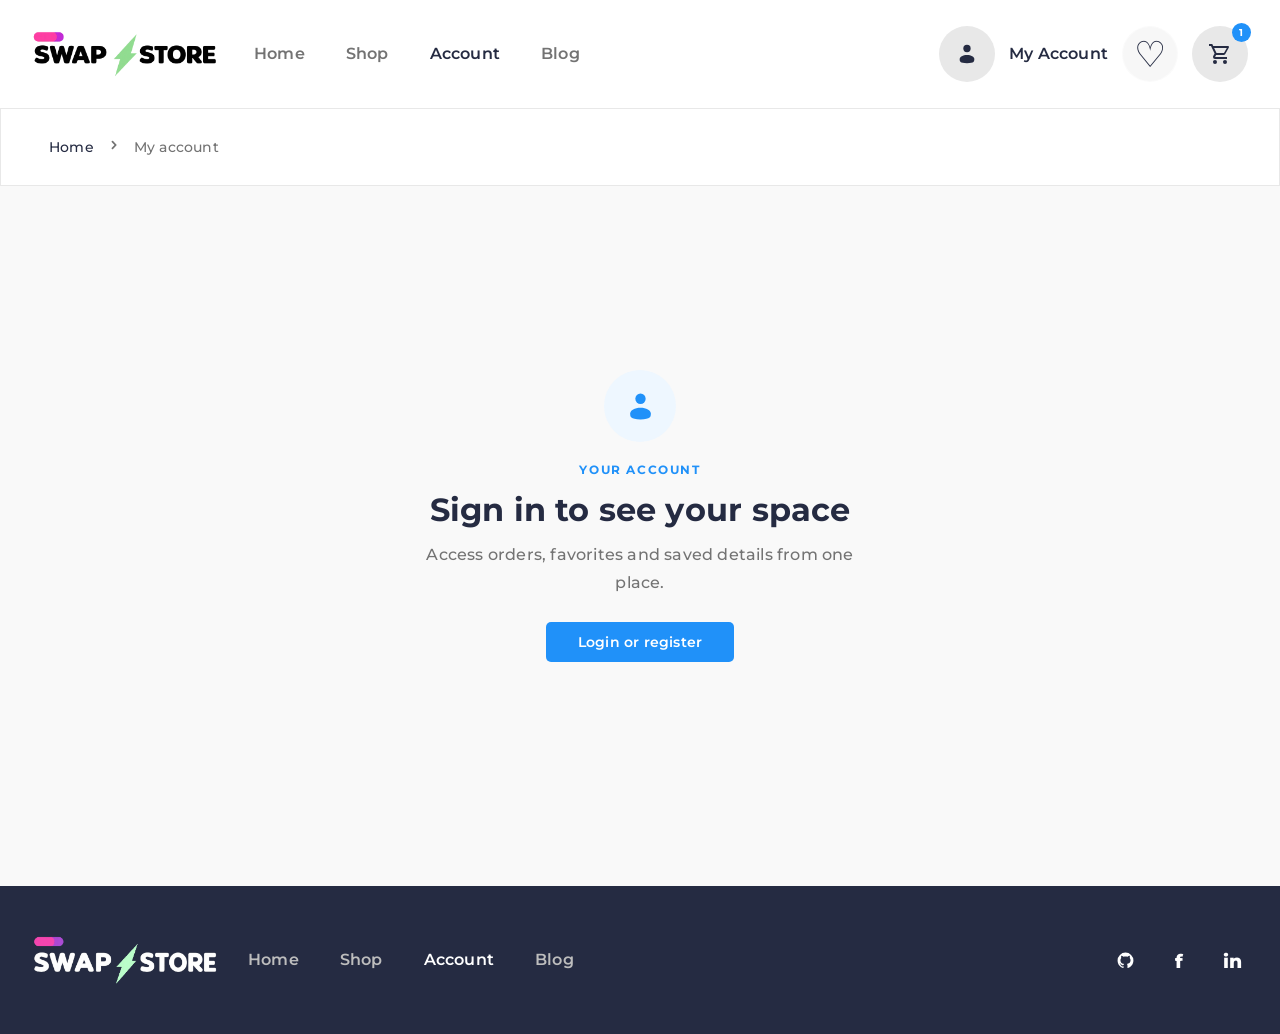
==== commit 665f5411: "Segundo commit" ====
--- a/account.html
+++ b/account.html
@@ -16,12 +16,13 @@
         <a class="brand" href="index.html"><img src="assets/logo-dark.webp" alt="Figmaland" /></a>
         <div class="desktop-nav"><a href="index.html">Home</a><a href="products.html">Shop</a><a class="active" href="account.html">Account</a><a href="blog.html">Blog</a></div>
         <div class="nav-actions">
-          <span class="account-circle"><svg xmlns="http://www.w3.org/2000/svg" width="1em" height="1em" viewBox="0 0 24 24">
-	<path d="M0 0h24v24H0z" fill="none" />
-	<circle cx="12" cy="6" r="4" fill="currentColor" />
-	<path fill="currentColor" d="M20 17.5c0 2.485 0 4.5-8 4.5s-8-2.015-8-4.5S7.582 13 12 13s8 2.015 8 4.5" />
-</svg>
-</span><a class="account-label" href="account.html">My Account</a><a class="favorite-button" href="favorites.html" aria-label="Favorites">♡</a
+          <span class="account-circle"
+            ><svg xmlns="http://www.w3.org/2000/svg" width="1em" height="1em" viewBox="0 0 24 24">
+              <path d="M0 0h24v24H0z" fill="none" />
+              <circle cx="12" cy="6" r="4" fill="currentColor" />
+              <path fill="currentColor" d="M20 17.5c0 2.485 0 4.5-8 4.5s-8-2.015-8-4.5S7.582 13 12 13s8 2.015 8 4.5" />
+            </svg> </span
+          ><a class="account-label" href="account.html">My Account</a><a class="favorite-button" href="favorites.html" aria-label="Favorites">♡</a
           ><a class="cart-button" href="cart.html" aria-label="Shopping cart">
             <svg xmlns="http://www.w3.org/2000/svg" width="1em" height="1em" viewBox="0 0 24 24">
               <path d="M0 0h24v24H0z" fill="none" />
@@ -33,25 +34,30 @@
         <div class="mobile-menu" id="mobile-menu"><a href="index.html">Home</a><a href="products.html">Shop</a><a href="account.html">Account</a><a href="blog.html">Blog</a></div>
       </nav>
       <div class="breadcrumb">
-        <div class="container-wide"><a href="index.html">Home</a><span><svg xmlns="http://www.w3.org/2000/svg" width="1em" height="1em" viewBox="0 0 24 24">
-	<path d="M0 0h24v24H0z" fill="none" />
-	<g fill="none" fill-rule="evenodd">
-		<path d="M24 0v24H0V0zM12.593 23.258l-.011.002l-.071.035l-.02.004l-.014-.004l-.071-.035q-.016-.005-.024.005l-.004.01l-.017.428l.005.02l.01.013l.104.074l.015.004l.012-.004l.104-.074l.012-.016l.004-.017l-.017-.427q-.004-.016-.017-.018m.265-.113l-.013.002l-.185.093l-.01.01l-.003.011l.018.43l.005.012l.008.007l.201.093q.019.005.029-.008l.004-.014l-.034-.614q-.005-.019-.02-.022m-.715.002a.02.02 0 0 0-.027.006l-.006.014l-.034.614q.001.018.017.024l.015-.002l.201-.093l.01-.008l.004-.011l.017-.43l-.003-.012l-.01-.01z" />
-		<path fill="currentColor" d="M16.06 10.94a1.5 1.5 0 0 1 0 2.12l-5.656 5.658a1.5 1.5 0 1 1-2.121-2.122L12.879 12L8.283 7.404a1.5 1.5 0 0 1 2.12-2.122l5.658 5.657Z" />
-	</g>
-</svg></span><span>My account</span></div>
+        <div class="container-wide">
+          <a href="index.html">Home</a
+          ><span
+            ><svg xmlns="http://www.w3.org/2000/svg" width="1em" height="1em" viewBox="0 0 24 24">
+              <path d="M0 0h24v24H0z" fill="none" />
+              <g fill="none" fill-rule="evenodd">
+                <path d="M24 0v24H0V0zM12.593 23.258l-.011.002l-.071.035l-.02.004l-.014-.004l-.071-.035q-.016-.005-.024.005l-.004.01l-.017.428l.005.02l.01.013l.104.074l.015.004l.012-.004l.104-.074l.012-.016l.004-.017l-.017-.427q-.004-.016-.017-.018m.265-.113l-.013.002l-.185.093l-.01.01l-.003.011l.018.43l.005.012l.008.007l.201.093q.019.005.029-.008l.004-.014l-.034-.614q-.005-.019-.02-.022m-.715.002a.02.02 0 0 0-.027.006l-.006.014l-.034.614q.001.018.017.024l.015-.002l.201-.093l.01-.008l.004-.011l.017-.43l-.003-.012l-.01-.01z" />
+                <path fill="currentColor" d="M16.06 10.94a1.5 1.5 0 0 1 0 2.12l-5.656 5.658a1.5 1.5 0 1 1-2.121-2.122L12.879 12L8.283 7.404a1.5 1.5 0 0 1 2.12-2.122l5.658 5.657Z" />
+              </g></svg></span
+          ><span>My account</span>
+        </div>
       </div>
     </header>
 
     <main class="dashboard-page">
       <section class="account-guest container" data-account-guest hidden>
         <div class="empty-state">
-          <span><svg xmlns="http://www.w3.org/2000/svg" width="1em" height="1em" viewBox="0 0 24 24">
-	<path d="M0 0h24v24H0z" fill="none" />
-	<circle cx="12" cy="6" r="4" fill="currentColor" />
-	<path fill="currentColor" d="M20 17.5c0 2.485 0 4.5-8 4.5s-8-2.015-8-4.5S7.582 13 12 13s8 2.015 8 4.5" />
-</svg>
-</span>
+          <span
+            ><svg xmlns="http://www.w3.org/2000/svg" width="1em" height="1em" viewBox="0 0 24 24">
+              <path d="M0 0h24v24H0z" fill="none" />
+              <circle cx="12" cy="6" r="4" fill="currentColor" />
+              <path fill="currentColor" d="M20 17.5c0 2.485 0 4.5-8 4.5s-8-2.015-8-4.5S7.582 13 12 13s8 2.015 8 4.5" />
+            </svg>
+          </span>
           <p class="eyebrow">YOUR ACCOUNT</p>
           <h1>Sign in to see your space</h1>
           <p>Access orders, favorites and saved details from one place.</p>
@@ -112,15 +118,18 @@
               ><span>♡</span>
               <div><b>Favorites</b><small>Pieces you saved</small></div>
               <i>→</i></a
-            ><a href="cart.html"
-              ><span
+            >
+            <a href="cart.html">
+              <span
                 ><svg xmlns="http://www.w3.org/2000/svg" width="1em" height="1em" viewBox="0 0 24 24">
                   <path d="M0 0h24v24H0z" fill="none" />
-                  <path fill="currentColor" d="M17 18a2 2 0 0 1 2 2a2 2 0 0 1-2 2a2 2 0 0 1-2-2c0-1.11.89-2 2-2M1 2h3.27l.94 2H20a1 1 0 0 1 1 1c0 .17-.05.34-.12.5l-3.58 6.47c-.34.61-1 1.03-1.75 1.03H8.1l-.9 1.63l-.03.12a.25.25 0 0 0 .25.25H19v2H7a2 2 0 0 1-2-2c0-.35.09-.68.24-.96l1.36-2.45L3 4H1zm6 16a2 2 0 0 1 2 2a2 2 0 0 1-2 2a2 2 0 0 1-2-2c0-1.11.89-2 2-2m9-7l2.78-5H6.14l2.36 5z" /></svg
-              ></span>
+                  <path fill="currentColor" d="M17 18a2 2 0 0 1 2 2a2 2 0 0 1-2 2a2 2 0 0 1-2-2c0-1.11.89-2 2-2M1 2h3.27l.94 2H20a1 1 0 0 1 1 1c0 .17-.05.34-.12.5l-3.58 6.47c-.34.61-1 1.03-1.75 1.03H8.1l-.9 1.63l-.03.12a.25.25 0 0 0 .25.25H19v2H7a2 2 0 0 1-2-2c0-.35.09-.68.24-.96l1.36-2.45L3 4H1zm6 16a2 2 0 0 1 2 2a2 2 0 0 1-2 2a2 2 0 0 1-2-2c0-1.11.89-2 2-2m9-7l2.78-5H6.14l2.36 5z" />
+                </svg>
+              </span>
               <div><b>Shopping cart</b><small>Review your selection</small></div>
-              <i>→</i></a
-            ><a href="blog.html"
+              <i>→</i>
+            </a>
+            <a href="blog.html"
               ><span>✦</span>
               <div><b>Journal</b><small>Read the latest stories</small></div>
               <i>→</i></a
@@ -134,7 +143,16 @@
       <div class="site-footer__inner container-wide">
         <a class="brand" href="index.html"><img src="assets/logo-light.webp" alt="Figmaland" /></a>
         <nav class="footer-nav"><a href="index.html">Home</a><a href="products.html">Shop</a><a class="active" href="account.html">Account</a><a href="blog.html">Blog</a></nav>
-        <div class="social-links"><a href="#">♥</a><a href="#">f</a><a href="#">in</a></div>
+        <div class="social-links" aria-label="Social networks">
+          <a href="https://github.com/ImmoralDeveloper" aria-label="Github">
+            <svg xmlns="http://www.w3.org/2000/svg" width="1em" height="1em" viewBox="0 0 24 24">
+              <path d="M0 0h24v24H0z" fill="none" />
+              <path fill="currentColor" d="M12 2A10 10 0 0 0 2 12c0 4.42 2.87 8.17 6.84 9.5c.5.08.66-.23.66-.5v-1.69c-2.77.6-3.36-1.34-3.36-1.34c-.46-1.16-1.11-1.47-1.11-1.47c-.91-.62.07-.6.07-.6c1 .07 1.53 1.03 1.53 1.03c.87 1.52 2.34 1.07 2.91.83c.09-.65.35-1.09.63-1.34c-2.22-.25-4.55-1.11-4.55-4.92c0-1.11.38-2 1.03-2.71c-.1-.25-.45-1.29.1-2.64c0 0 .84-.27 2.75 1.02c.79-.22 1.65-.33 2.5-.33s1.71.11 2.5.33c1.91-1.29 2.75-1.02 2.75-1.02c.55 1.35.2 2.39.1 2.64c.65.71 1.03 1.6 1.03 2.71c0 3.82-2.34 4.66-4.57 4.91c.36.31.69.92.69 1.85V21c0 .27.16.59.67.5C19.14 20.16 22 16.42 22 12A10 10 0 0 0 12 2" />
+            </svg>
+          </a>
+          <a href="https://www.facebook.com/immoral.dev" aria-label="Facebook">f</a>
+          <a href="https://www.linkedin.com/company/immoraldev" aria-label="LinkedIn">in</a>
+        </div>
       </div>
     </footer>
     <script src="script.js"></script>
